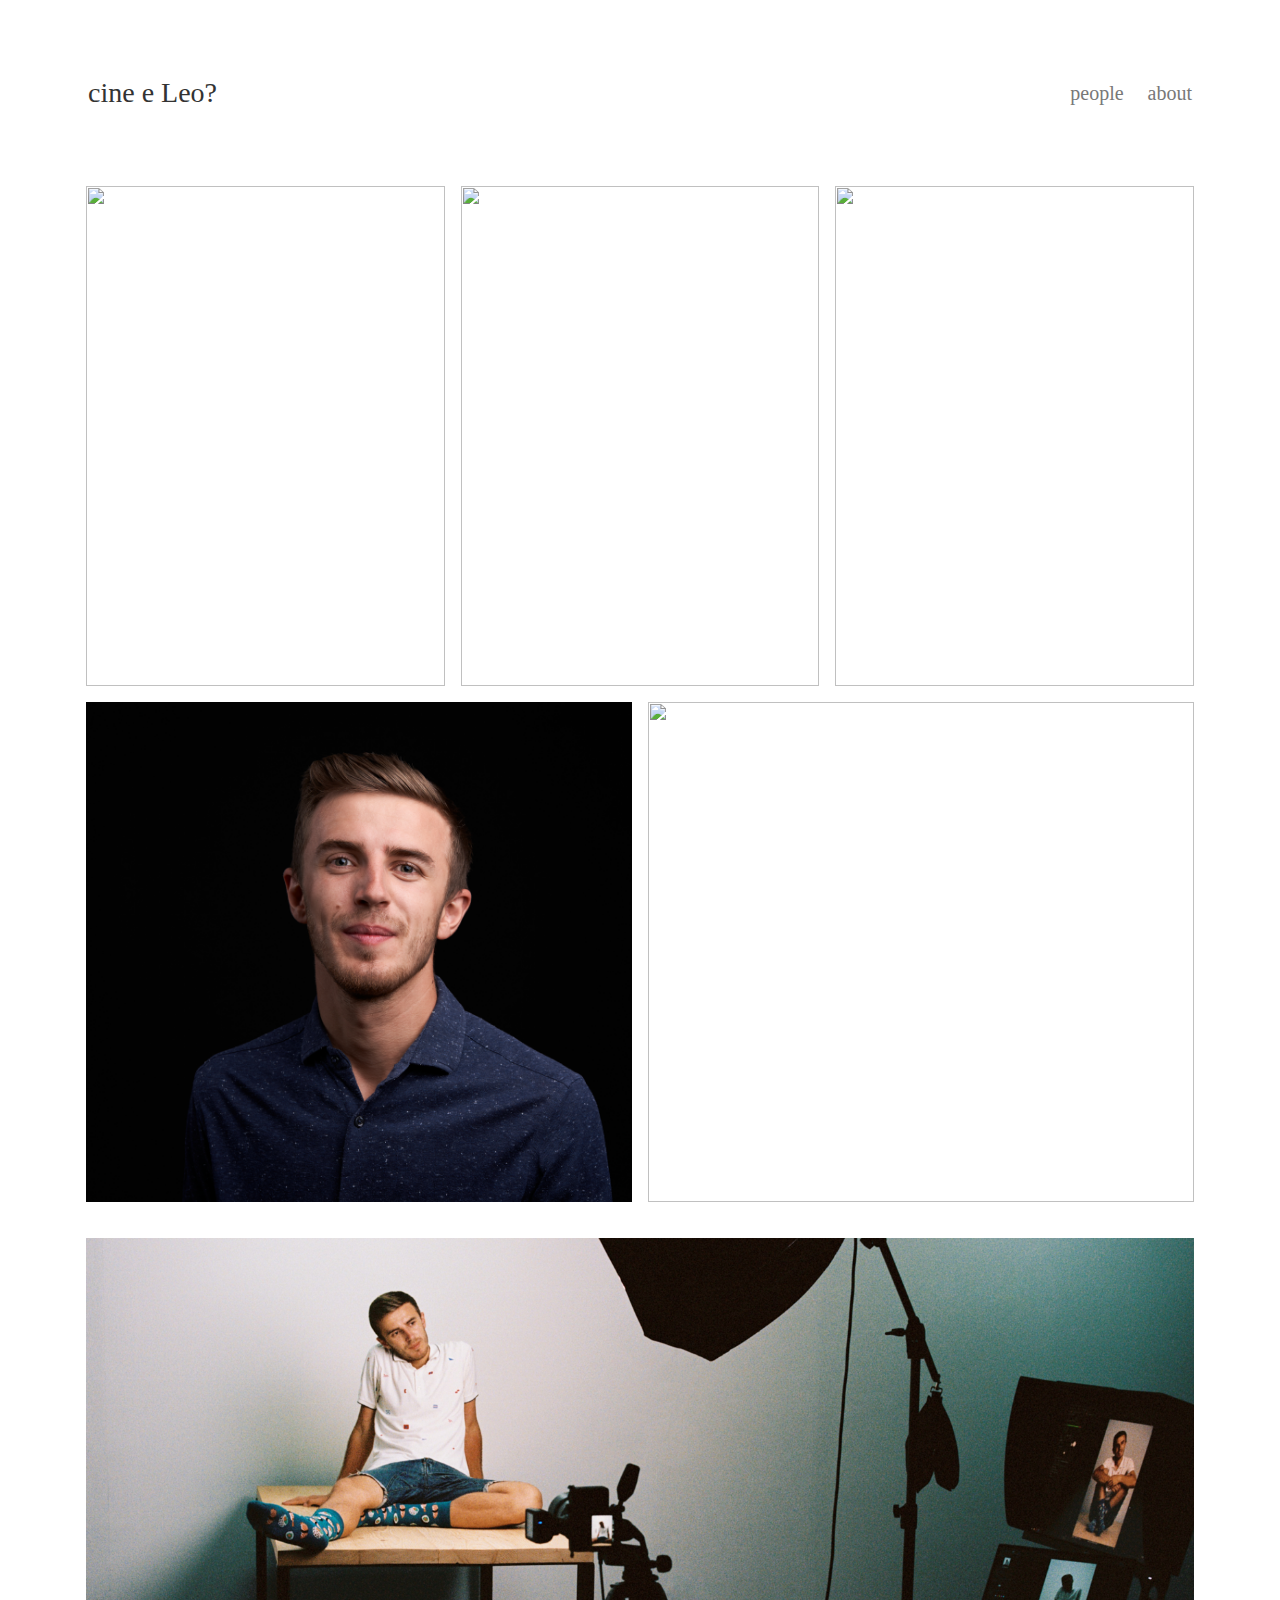
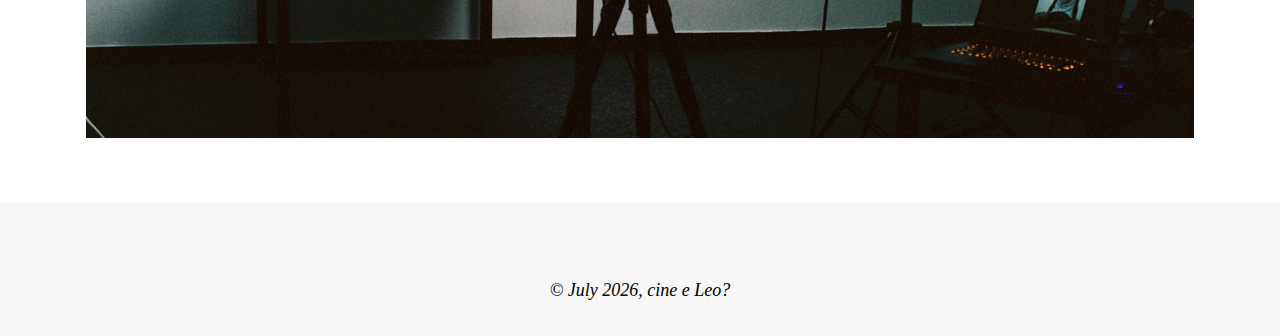
==== index.html @ f224acde "Add files via upload" ====
<!DOCTYPE html>
<html lang="en">
  <head>
	<meta charset="UTF-8">
    <title>cine e Leo?</title>
    <link rel="stylesheet" href="stuff/styles.css" />
    <meta name="viewport" content="width=device-width, initial-scale=1" />
    <script
      src="https://kit.fontawesome.com/a4ee151ce3.js"
      crossorigin="anonymous"
    ></script>

    <link rel="icon" type="image/png" href="stuff/favicon.png" />
    <meta property="og:title" content="cine e Leo?" />
    <meta property="og:type" content="website" />
    <meta
      property="og:url"
      content="https://leonardhinganescu.github.io/cineeleo/index.html"
    />
    <meta property="og:image" content="stuff/img/about/profile_picture.jpg" />
    <meta
      property="og:description"
      content="The official photography portfolio and website of the photographer Leonard H&#238;ng&#259;nescu."
    />
  </head>
  <body>
    <nav>
      <div class="container">
        <div class="grid">
          <div class="column-xs-12 column-md-10">
            <a href="index.html" class="title">cine e Leo?</a>
          </div>

          <div class="column-xs-12 column-md-2">
            <ul>
              <li><a href="people.html">people</a></li>
              <li><a href="about.html">about</a></li>
            </ul>
          </div>
        </div>
      </div>
    </nav>

    <section class="gallery">
      <div class="container">
        <div class="grid dimmed">
          <div class="column-xs-12 column-md-4">
            <figure class="img-container">
              <img
                src="stuff/img/emanuela_catalina_ionetic/emanuela_catalina_ionetic_2.jpg"
              />
            </figure>
          </div>

          <div class="column-xs-12 column-md-4">
            <figure class="img-container">
              <img src="https://source.unsplash.com/5VXH4RG88gc" />
            </figure>
          </div>

          <div class="column-xs-12 column-md-4">
            <figure class="img-container">
              <img src="stuff/img/livia_carasel/livia_carasel_5.jpg" />
            </figure>
          </div>

          <div class="column-xs-12 column-md-6">
            <figure class="img-container">
              <img src="stuff/img/eugen_toma/eugen_toma_2.jpg" />
            </figure>
          </div>

          <div class="column-xs-12 column-md-6">
            <figure class="img-container">
              <img src="https://source.unsplash.com/-RBuQ2PK_L8" />
            </figure>
          </div>

          <div class="column-xs-12">
            <figure class="img-container specialImg">
              <img src="stuff/img/eugen_toma/eugen_toma_5.jpg" />
            </figure>
          </div>
        </div>
      </div>
    </section>

    <footer>
      <div class="container">
        <div class="grid">
          <div class="column-xs-12">
            <ul class="social">
              <li>
                <a
                  href="https://www.instagram.com/cine.e.leo/"
                  target="_blank"
                  rel="noopener noreferrer"
                  ><span class="fab fa-instagram"></span
                ></a>
              </li>
              <li>
                <a
                  href="https://www.facebook.com/profile.php?id=100009470730950"
                  target="_blank"
                  rel="noopener noreferrer"
                  ><span class="fab fa-facebook"></span
                ></a>
              </li>
            </ul>

            <p class="copyright"></p>
          </div>
        </div>
      </div>
    </footer>

    <script src="https://cdnjs.cloudflare.com/ajax/libs/jquery/3.1.1/jquery.min.js"></script>
    <script src="stuff/script.js"></script>
  </body>
</html>
---- stuff/styles.css ----
* {
  margin: 0;
  padding: 0;
  -webkit-box-sizing: border-box;
          box-sizing: border-box;
}

*::before, *::after {
  -webkit-box-sizing: border-box;
          box-sizing: border-box;
}

body {
  font-family: Cormorant_Garamond;
  font-weight: 500;
  font-size: 1.125rem;
  line-height: 1.5;
  color: #000;
  background: #fff;
  text-rendering: optimizeLegibility;
}

.container {
  margin: auto;
  padding: 0 1rem;
  max-width: 71.25rem;
  width: 100%;
}

button {
  padding: 1px 6px;
}

nav {
  padding: 4.5rem;
}

nav ul {
  display: -webkit-box;
  display: -ms-flexbox;
  display: flex;
  -webkit-box-pack: start;
      -ms-flex-pack: start;
          justify-content: flex-start;
}

nav li {
  font-size: 1.25rem;
}

nav li:nth-child(2) {
  margin: 0;
}

nav .active {
  color: #000 !important;
}

ul {
  padding: 0;
}

ul li {
  margin: 0 1.5rem 0 0;
  list-style: none;
}

a {
  color: #787878;
  text-decoration: none;
}

a:hover {
  color: #000;
}

.title {
  display: block;
  font-size: 1.75rem;
  color: #333;
}

footer {
  width: 100%;
  padding: 1rem 0;
  background: #f7f7f7;
  text-align: center;
  font-style: italic;
}

footer li:nth-child(2) {
  margin: 0;
}

.copyright {
  margin: 1rem;
  -webkit-user-select: none;
     -moz-user-select: none;
      -ms-user-select: none;
          user-select: none;
}

.social {
  margin: 1rem;
}

.social li {
  display: inline-block;
}

@font-face {
  font-family: Cormorant_Garamond;
  src: url(fonts/cormorantgaramond-light.ttf);
  font-weight: 300;
}

@font-face {
  font-family: Cormorant_Garamond;
  src: url(fonts/cormorantgaramond-lightitalic.ttf);
  font-weight: 300;
  font-style: italic;
}

@font-face {
  font-family: Cormorant_Garamond;
  src: url(fonts/cormorantgaramond-regular.ttf);
  font-weight: 400;
}

@font-face {
  font-family: Cormorant_Garamond;
  src: url(fonts/cormorantgaramond-italic.ttf);
  font-weight: 400;
  font-style: italic;
}

@font-face {
  font-family: Cormorant_Garamond;
  src: url(fonts/cormorantgaramond-medium.ttf);
  font-weight: 500;
}

@font-face {
  font-family: Cormorant_Garamond;
  src: url(fonts/cormorantgaramond-mediumitalic.ttf);
  font-weight: 500;
  font-style: italic;
}

@font-face {
  font-family: Cormorant_Garamond;
  src: url(fonts/cormorantgaramond-semibold.ttf);
  font-weight: 600;
}

@font-face {
  font-family: Cormorant_Garamond;
  src: url(fonts/cormorantgaramond-semibolditalic.ttf);
  font-weight: 600;
  font-style: italic;
}

@font-face {
  font-family: Cormorant_Garamond;
  src: url(fonts/CormorantGaramond-Bold.ttf);
  font-weight: 700;
}

@font-face {
  font-family: Cormorant_Garamond;
  src: url(fonts/cormorantgaramond-bolditalic.ttf);
  font-weight: 700;
  font-style: italic;
}

.grid {
  display: -webkit-box;
  display: -ms-flexbox;
  display: flex;
  -webkit-box-orient: vertical;
  -webkit-box-direction: normal;
      -ms-flex-direction: column;
          flex-direction: column;
  -ms-flex-flow: row wrap;
      flex-flow: row wrap;
  -webkit-box-align: center;
      -ms-flex-align: center;
          align-items: center;
}

.grid > [class*="column-"] {
  display: block;
}

.first {
  -webkit-box-ordinal-group: 0;
      -ms-flex-order: -1;
          order: -1;
}

.last {
  -webkit-box-ordinal-group: 13;
      -ms-flex-order: 12;
          order: 12;
}

.align-top {
  -webkit-box-align: start;
      -ms-flex-align: start;
          align-items: start;
}

.align-center {
  -webkit-box-align: center;
      -ms-flex-align: center;
          align-items: center;
}

.align-bottom {
  -webkit-box-align: end;
      -ms-flex-align: end;
          align-items: end;
}

.column-xs-1 {
  -ms-flex-preferred-size: 8.3333333333%;
      flex-basis: 8.3333333333%;
  max-width: 8.3333333333%;
}

.column-xs-2 {
  -ms-flex-preferred-size: 16.6666666667%;
      flex-basis: 16.6666666667%;
  max-width: 16.6666666667%;
}

.column-xs-3 {
  -ms-flex-preferred-size: 25%;
      flex-basis: 25%;
  max-width: 25%;
}

.column-xs-4 {
  -ms-flex-preferred-size: 33.3333333333%;
      flex-basis: 33.3333333333%;
  max-width: 33.3333333333%;
}

.column-xs-5 {
  -ms-flex-preferred-size: 41.6666666667%;
      flex-basis: 41.6666666667%;
  max-width: 41.6666666667%;
}

.column-xs-6 {
  -ms-flex-preferred-size: 50%;
      flex-basis: 50%;
  max-width: 50%;
}

.column-xs-7 {
  -ms-flex-preferred-size: 58.3333333333%;
      flex-basis: 58.3333333333%;
  max-width: 58.3333333333%;
}

.column-xs-8 {
  -ms-flex-preferred-size: 66.6666666667%;
      flex-basis: 66.6666666667%;
  max-width: 66.6666666667%;
}

.column-xs-9 {
  -ms-flex-preferred-size: 75%;
      flex-basis: 75%;
  max-width: 75%;
}

.column-xs-10 {
  -ms-flex-preferred-size: 83.3333333333%;
      flex-basis: 83.3333333333%;
  max-width: 83.3333333333%;
}

.column-xs-11 {
  -ms-flex-preferred-size: 91.6666666667%;
      flex-basis: 91.6666666667%;
  max-width: 91.6666666667%;
}

.column-xs-12 {
  -ms-flex-preferred-size: 100%;
      flex-basis: 100%;
  max-width: 100%;
}

@supports (display: grid) {
  .grid {
    display: -ms-grid;
    display: grid;
    -ms-grid-columns: (1fr)[12];
        grid-template-columns: repeat(12, 1fr);
    -ms-grid-rows: auto;
        grid-template-rows: auto;
  }
  .grid > [class*="column-"] {
    margin: 0;
    max-width: 100%;
  }
  .gallery .grid {
    grid-gap: 1rem;
  }
  .column-xs-1 {
    -ms-grid-column: span 1;
        grid-column-start: span 1;
    -ms-grid-column-span: 1;
        grid-column-end: span 1;
  }
  .column-xs-2 {
    -ms-grid-column: span 2;
        grid-column-start: span 2;
    -ms-grid-column-span: 2;
        grid-column-end: span 2;
  }
  .column-xs-3 {
    -ms-grid-column: span 3;
        grid-column-start: span 3;
    -ms-grid-column-span: 3;
        grid-column-end: span 3;
  }
  .column-xs-4 {
    -ms-grid-column: span 4;
        grid-column-start: span 4;
    -ms-grid-column-span: 4;
        grid-column-end: span 4;
  }
  .column-xs-5 {
    -ms-grid-column: span 5;
        grid-column-start: span 5;
    -ms-grid-column-span: 5;
        grid-column-end: span 5;
  }
  .column-xs-6 {
    -ms-grid-column: span 6;
        grid-column-start: span 6;
    -ms-grid-column-span: 6;
        grid-column-end: span 6;
  }
  .column-xs-7 {
    -ms-grid-column: span 7;
        grid-column-start: span 7;
    -ms-grid-column-span: 7;
        grid-column-end: span 7;
  }
  .column-xs-8 {
    -ms-grid-column: span 8;
        grid-column-start: span 8;
    -ms-grid-column-span: 8;
        grid-column-end: span 8;
  }
  .column-xs-9 {
    -ms-grid-column: span 9;
        grid-column-start: span 9;
    -ms-grid-column-span: 9;
        grid-column-end: span 9;
  }
  .column-xs-10 {
    -ms-grid-column: span 10;
        grid-column-start: span 10;
    -ms-grid-column-span: 10;
        grid-column-end: span 10;
  }
  .column-xs-11 {
    -ms-grid-column: span 11;
        grid-column-start: span 11;
    -ms-grid-column-span: 11;
        grid-column-end: span 11;
  }
  .column-xs-12 {
    -ms-grid-column: span 12;
        grid-column-start: span 12;
    -ms-grid-column-span: 12;
        grid-column-end: span 12;
  }
}

.specialImg {
  margin-top: 20px;
}

.specialImg img {
  height: 600px;
}

.dimmed {
  position: relative;
}

.dimmed:after {
  content: " ";
  z-index: 10;
  display: block;
  position: absolute;
  height: 100%;
  top: 0;
  left: 0;
  right: 0;
}

.gallery {
  padding: 0 0 4rem 0;
}

.tile {
  -webkit-transform: scale(0);
          transform: scale(0);
}

.scale-anm {
  -webkit-transform: scale(1);
          transform: scale(1);
}

.filtre {
  text-align: right;
}

.toolbar {
  display: none;
  overflow: hidden;
}

.buton_mare {
  font-family: Cormorant_Garamond;
  font-size: 1rem;
  margin: 0 0 1rem 0;
  font-weight: 300;
  background-color: #f7f7f7;
  border: none;
  cursor: pointer;
}

.buton_mare:focus {
  outline: none;
}

.buton {
  font-family: Cormorant_Garamond;
  font-size: 1rem;
  margin: 0 0 1rem 0;
  font-weight: 300;
  background-color: #f7f7f7;
  border: none;
  cursor: pointer;
}

.buton:hover {
  text-shadow: 0 0 0.01px black;
}

.buton:focus {
  outline: none;
}

.butonactiv {
  text-shadow: 0 0 0.01px black;
}

figure {
  margin: 0;
}

.img-container {
  width: 100%;
  height: 500px;
  overflow: hidden;
}

img {
  width: 100%;
  height: 500px;
  -o-object-fit: cover;
     object-fit: cover;
  -webkit-transform: scale(1);
          transform: scale(1);
  -webkit-transition: all 0.3s ease-in-out;
  transition: all 0.3s ease-in-out;
}

.formatare_text {
  text-indent: 2rem;
  text-align: justify;
  text-justify: inter-word;
}

@media screen and (max-width: 1024px) {
  nav {
    padding-top: 1.5rem;
  }
  .title {
    -webkit-margin-before: 0.3em;
            margin-block-start: 0.3em;
    -webkit-margin-after: 0em;
            margin-block-end: 0em;
  }
  .img-container {
    height: 100%;
  }
  .img-content {
    display: block;
    padding: 1rem 0;
  }
  img {
    -webkit-transition: none;
    transition: none;
    height: unset;
  }
  img:hover {
    -webkit-transform: none;
            transform: none;
  }
  .specialImg img {
    height: unset;
  }
}

@supports (display: grid) {
  @media (min-width: 48rem) {
    .column-sm-1 {
      -ms-grid-column: span 1;
          grid-column-start: span 1;
      -ms-grid-column-span: 1;
          grid-column-end: span 1;
    }
    .column-sm-2 {
      -ms-grid-column: span 2;
          grid-column-start: span 2;
      -ms-grid-column-span: 2;
          grid-column-end: span 2;
    }
    .column-sm-3 {
      -ms-grid-column: span 3;
          grid-column-start: span 3;
      -ms-grid-column-span: 3;
          grid-column-end: span 3;
    }
    .column-sm-4 {
      -ms-grid-column: span 4;
          grid-column-start: span 4;
      -ms-grid-column-span: 4;
          grid-column-end: span 4;
    }
    .column-sm-5 {
      -ms-grid-column: span 5;
          grid-column-start: span 5;
      -ms-grid-column-span: 5;
          grid-column-end: span 5;
    }
    .column-sm-6 {
      -ms-grid-column: span 6;
          grid-column-start: span 6;
      -ms-grid-column-span: 6;
          grid-column-end: span 6;
    }
    .column-sm-7 {
      -ms-grid-column: span 7;
          grid-column-start: span 7;
      -ms-grid-column-span: 7;
          grid-column-end: span 7;
    }
    .column-sm-8 {
      -ms-grid-column: span 8;
          grid-column-start: span 8;
      -ms-grid-column-span: 8;
          grid-column-end: span 8;
    }
    .column-sm-9 {
      -ms-grid-column: span 9;
          grid-column-start: span 9;
      -ms-grid-column-span: 9;
          grid-column-end: span 9;
    }
    .column-sm-10 {
      -ms-grid-column: span 10;
          grid-column-start: span 10;
      -ms-grid-column-span: 10;
          grid-column-end: span 10;
    }
    .column-sm-11 {
      -ms-grid-column: span 11;
          grid-column-start: span 11;
      -ms-grid-column-span: 11;
          grid-column-end: span 11;
    }
    .column-sm-12 {
      -ms-grid-column: span 12;
          grid-column-start: span 12;
      -ms-grid-column-span: 12;
          grid-column-end: span 12;
    }
  }
  @media (min-width: 62rem) {
    .column-md-1 {
      -ms-grid-column: span 1;
          grid-column-start: span 1;
      -ms-grid-column-span: 1;
          grid-column-end: span 1;
    }
    .column-md-2 {
      -ms-grid-column: span 2;
          grid-column-start: span 2;
      -ms-grid-column-span: 2;
          grid-column-end: span 2;
    }
    .column-md-3 {
      -ms-grid-column: span 3;
          grid-column-start: span 3;
      -ms-grid-column-span: 3;
          grid-column-end: span 3;
    }
    .column-md-4 {
      -ms-grid-column: span 4;
          grid-column-start: span 4;
      -ms-grid-column-span: 4;
          grid-column-end: span 4;
    }
    .column-md-5 {
      -ms-grid-column: span 5;
          grid-column-start: span 5;
      -ms-grid-column-span: 5;
          grid-column-end: span 5;
    }
    .column-md-6 {
      -ms-grid-column: span 6;
          grid-column-start: span 6;
      -ms-grid-column-span: 6;
          grid-column-end: span 6;
    }
    .column-md-7 {
      -ms-grid-column: span 7;
          grid-column-start: span 7;
      -ms-grid-column-span: 7;
          grid-column-end: span 7;
    }
    .column-md-8 {
      -ms-grid-column: span 8;
          grid-column-start: span 8;
      -ms-grid-column-span: 8;
          grid-column-end: span 8;
    }
    .column-md-9 {
      -ms-grid-column: span 9;
          grid-column-start: span 9;
      -ms-grid-column-span: 9;
          grid-column-end: span 9;
    }
    .column-md-10 {
      -ms-grid-column: span 10;
          grid-column-start: span 10;
      -ms-grid-column-span: 10;
          grid-column-end: span 10;
    }
    .column-md-11 {
      -ms-grid-column: span 11;
          grid-column-start: span 11;
      -ms-grid-column-span: 11;
          grid-column-end: span 11;
    }
    .column-md-12 {
      -ms-grid-column: span 12;
          grid-column-start: span 12;
      -ms-grid-column-span: 12;
          grid-column-end: span 12;
    }
  }
  @media (min-width: 75rem) {
    .column-lg-1 {
      -ms-grid-column: span 1;
          grid-column-start: span 1;
      -ms-grid-column-span: 1;
          grid-column-end: span 1;
    }
    .column-lg-2 {
      -ms-grid-column: span 2;
          grid-column-start: span 2;
      -ms-grid-column-span: 2;
          grid-column-end: span 2;
    }
    .column-lg-3 {
      -ms-grid-column: span 3;
          grid-column-start: span 3;
      -ms-grid-column-span: 3;
          grid-column-end: span 3;
    }
    .column-lg-4 {
      -ms-grid-column: span 4;
          grid-column-start: span 4;
      -ms-grid-column-span: 4;
          grid-column-end: span 4;
    }
    .column-lg-5 {
      -ms-grid-column: span 5;
          grid-column-start: span 5;
      -ms-grid-column-span: 5;
          grid-column-end: span 5;
    }
    .column-lg-6 {
      -ms-grid-column: span 6;
          grid-column-start: span 6;
      -ms-grid-column-span: 6;
          grid-column-end: span 6;
    }
    .column-lg-7 {
      -ms-grid-column: span 7;
          grid-column-start: span 7;
      -ms-grid-column-span: 7;
          grid-column-end: span 7;
    }
    .column-lg-8 {
      -ms-grid-column: span 8;
          grid-column-start: span 8;
      -ms-grid-column-span: 8;
          grid-column-end: span 8;
    }
    .column-lg-9 {
      -ms-grid-column: span 9;
          grid-column-start: span 9;
      -ms-grid-column-span: 9;
          grid-column-end: span 9;
    }
    .column-lg-10 {
      -ms-grid-column: span 10;
          grid-column-start: span 10;
      -ms-grid-column-span: 10;
          grid-column-end: span 10;
    }
    .column-lg-11 {
      -ms-grid-column: span 11;
          grid-column-start: span 11;
      -ms-grid-column-span: 11;
          grid-column-end: span 11;
    }
    .column-lg-12 {
      -ms-grid-column: span 12;
          grid-column-start: span 12;
      -ms-grid-column-span: 12;
          grid-column-end: span 12;
    }
  }
}

@media (min-width: 48rem) {
  .column-sm-1 {
    -ms-flex-preferred-size: 8.3333333333%;
        flex-basis: 8.3333333333%;
    max-width: 8.3333333333%;
  }
  .column-sm-2 {
    -ms-flex-preferred-size: 16.6666666667%;
        flex-basis: 16.6666666667%;
    max-width: 16.6666666667%;
  }
  .column-sm-3 {
    -ms-flex-preferred-size: 25%;
        flex-basis: 25%;
    max-width: 25%;
  }
  .column-sm-4 {
    -ms-flex-preferred-size: 33.3333333333%;
        flex-basis: 33.3333333333%;
    max-width: 33.3333333333%;
  }
  .column-sm-5 {
    -ms-flex-preferred-size: 41.6666666667%;
        flex-basis: 41.6666666667%;
    max-width: 41.6666666667%;
  }
  .column-sm-6 {
    -ms-flex-preferred-size: 50%;
        flex-basis: 50%;
    max-width: 50%;
  }
  .column-sm-7 {
    -ms-flex-preferred-size: 58.3333333333%;
        flex-basis: 58.3333333333%;
    max-width: 58.3333333333%;
  }
  .column-sm-8 {
    -ms-flex-preferred-size: 66.6666666667%;
        flex-basis: 66.6666666667%;
    max-width: 66.6666666667%;
  }
  .column-sm-9 {
    -ms-flex-preferred-size: 75%;
        flex-basis: 75%;
    max-width: 75%;
  }
  .column-sm-10 {
    -ms-flex-preferred-size: 83.3333333333%;
        flex-basis: 83.3333333333%;
    max-width: 83.3333333333%;
  }
  .column-sm-11 {
    -ms-flex-preferred-size: 91.6666666667%;
        flex-basis: 91.6666666667%;
    max-width: 91.6666666667%;
  }
  .column-sm-12 {
    -ms-flex-preferred-size: 100%;
        flex-basis: 100%;
    max-width: 100%;
  }
}

@media (min-width: 62rem) {
  nav ul {
    -webkit-box-pack: end;
        -ms-flex-pack: end;
            justify-content: flex-end;
  }
  .column-md-1 {
    -ms-flex-preferred-size: 8.3333333333%;
        flex-basis: 8.3333333333%;
    max-width: 8.3333333333%;
  }
  .column-md-2 {
    -ms-flex-preferred-size: 16.6666666667%;
        flex-basis: 16.6666666667%;
    max-width: 16.6666666667%;
  }
  .column-md-3 {
    -ms-flex-preferred-size: 25%;
        flex-basis: 25%;
    max-width: 25%;
  }
  .column-md-4 {
    -ms-flex-preferred-size: 33.3333333333%;
        flex-basis: 33.3333333333%;
    max-width: 33.3333333333%;
  }
  .column-md-5 {
    -ms-flex-preferred-size: 41.6666666667%;
        flex-basis: 41.6666666667%;
    max-width: 41.6666666667%;
  }
  .column-md-6 {
    -ms-flex-preferred-size: 50%;
        flex-basis: 50%;
    max-width: 50%;
  }
  .column-md-7 {
    -ms-flex-preferred-size: 58.3333333333%;
        flex-basis: 58.3333333333%;
    max-width: 58.3333333333%;
  }
  .column-md-8 {
    -ms-flex-preferred-size: 66.6666666667%;
        flex-basis: 66.6666666667%;
    max-width: 66.6666666667%;
  }
  .column-md-9 {
    -ms-flex-preferred-size: 75%;
        flex-basis: 75%;
    max-width: 75%;
  }
  .column-md-10 {
    -ms-flex-preferred-size: 83.3333333333%;
        flex-basis: 83.3333333333%;
    max-width: 83.3333333333%;
  }
  .column-md-11 {
    -ms-flex-preferred-size: 91.6666666667%;
        flex-basis: 91.6666666667%;
    max-width: 91.6666666667%;
  }
  .column-md-12 {
    -ms-flex-preferred-size: 100%;
        flex-basis: 100%;
    max-width: 100%;
  }
}

@media (min-width: 75rem) {
  .column-lg-1 {
    -ms-flex-preferred-size: 8.3333333333%;
        flex-basis: 8.3333333333%;
    max-width: 8.3333333333%;
  }
  .column-lg-2 {
    -ms-flex-preferred-size: 16.6666666667%;
        flex-basis: 16.6666666667%;
    max-width: 16.6666666667%;
  }
  .column-lg-3 {
    -ms-flex-preferred-size: 25%;
        flex-basis: 25%;
    max-width: 25%;
  }
  .column-lg-4 {
    -ms-flex-preferred-size: 33.3333333333%;
        flex-basis: 33.3333333333%;
    max-width: 33.3333333333%;
  }
  .column-lg-5 {
    -ms-flex-preferred-size: 41.6666666667%;
        flex-basis: 41.6666666667%;
    max-width: 41.6666666667%;
  }
  .column-lg-6 {
    -ms-flex-preferred-size: 50%;
        flex-basis: 50%;
    max-width: 50%;
  }
  .column-lg-7 {
    -ms-flex-preferred-size: 58.3333333333%;
        flex-basis: 58.3333333333%;
    max-width: 58.3333333333%;
  }
  .column-lg-8 {
    -ms-flex-preferred-size: 66.6666666667%;
        flex-basis: 66.6666666667%;
    max-width: 66.6666666667%;
  }
  .column-lg-9 {
    -ms-flex-preferred-size: 75%;
        flex-basis: 75%;
    max-width: 75%;
  }
  .column-lg-10 {
    -ms-flex-preferred-size: 83.3333333333%;
        flex-basis: 83.3333333333%;
    max-width: 83.3333333333%;
  }
  .column-lg-11 {
    -ms-flex-preferred-size: 91.6666666667%;
        flex-basis: 91.6666666667%;
    max-width: 91.6666666667%;
  }
  .column-lg-12 {
    -ms-flex-preferred-size: 100%;
        flex-basis: 100%;
    max-width: 100%;
  }
}
/*# sourceMappingURL=styles.css.map */
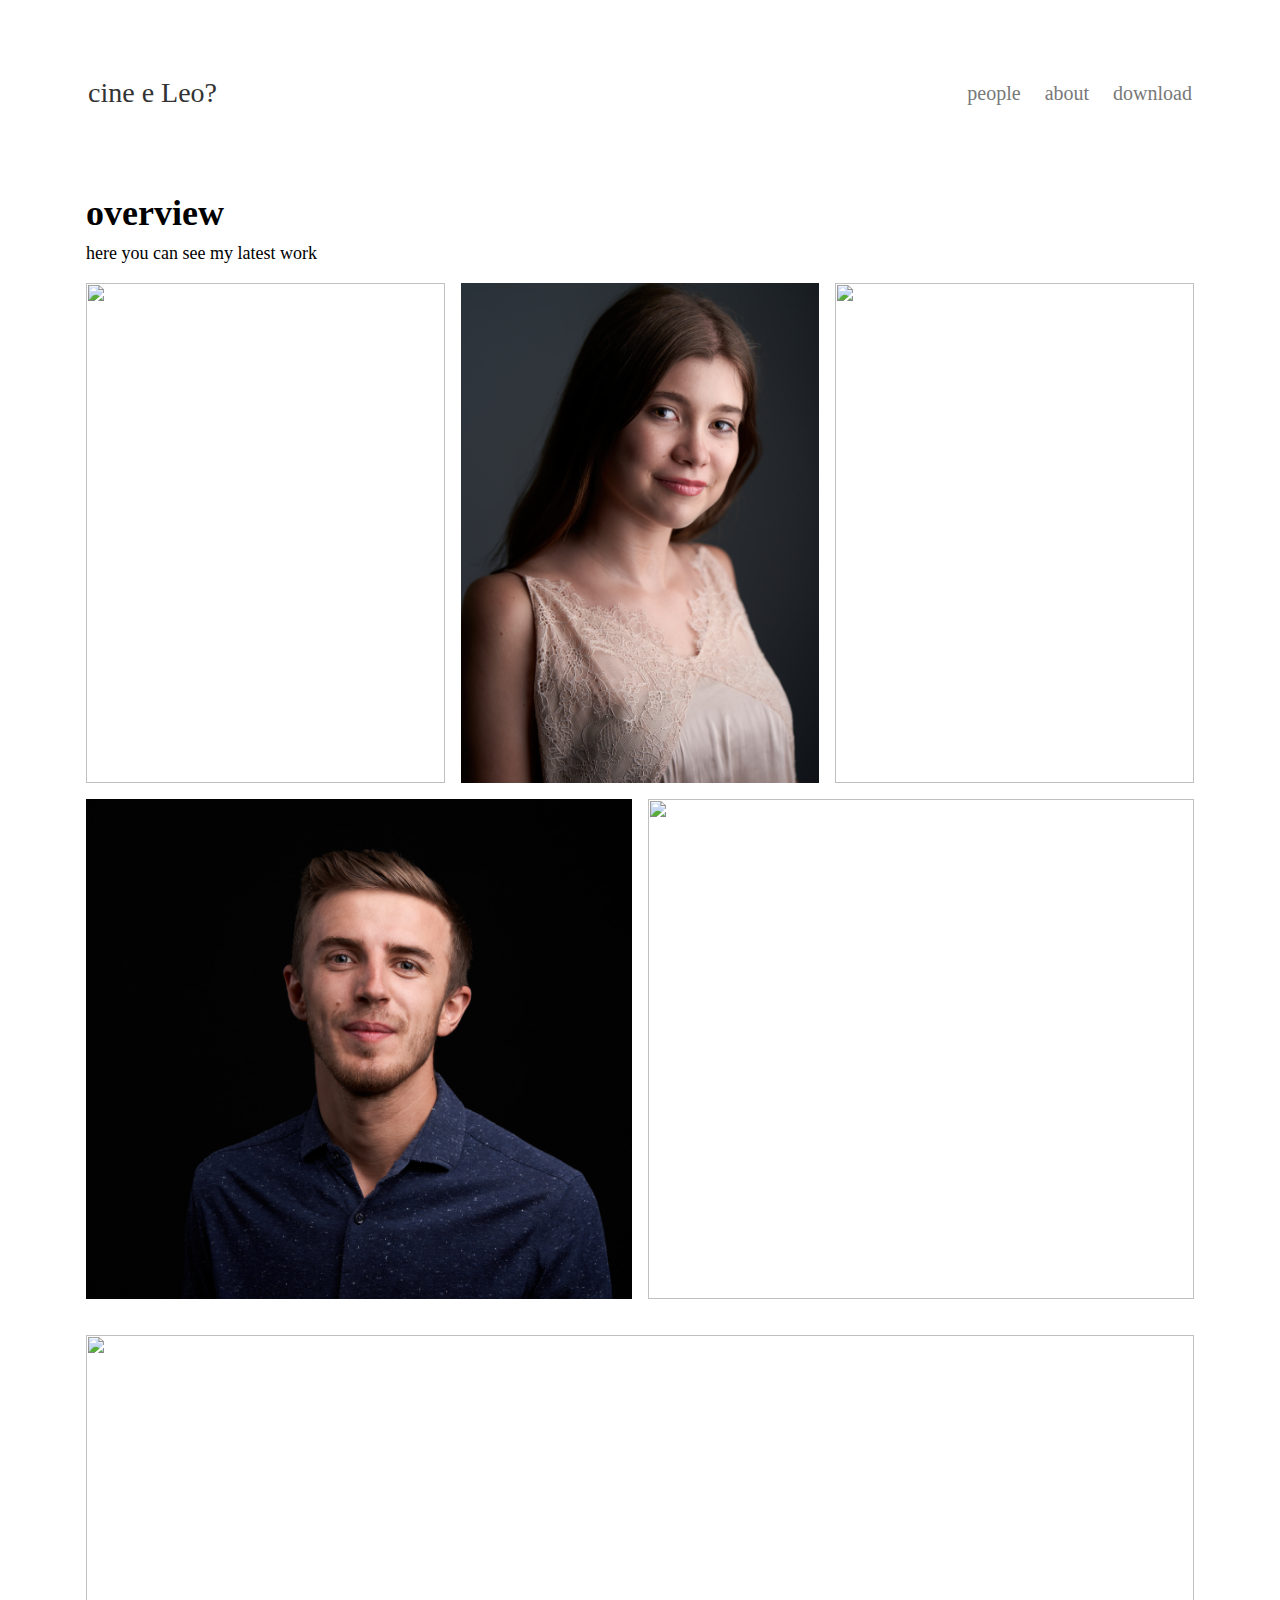
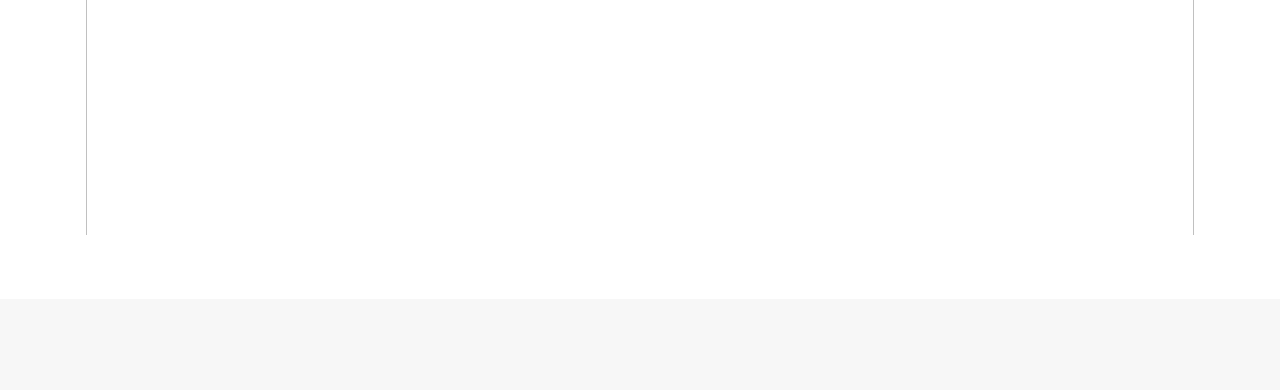
==== commit 793eb615: "Add files via upload" ====
--- a/index.html
+++ b/index.html
@@ -1,22 +1,20 @@
 <!DOCTYPE html>
 <html lang="en">
   <head>
-	<meta charset="UTF-8">
+    <meta charset="UTF-8" />
     <title>cine e Leo?</title>
     <link rel="stylesheet" href="stuff/styles.css" />
     <meta name="viewport" content="width=device-width, initial-scale=1" />
-    <script
-      src="https://kit.fontawesome.com/a4ee151ce3.js"
-      crossorigin="anonymous"
-    ></script>
+    <script src="https://kit.fontawesome.com/a4ee151ce3.js" crossorigin="anonymous"></script>
 
     <link rel="icon" type="image/png" href="stuff/favicon.png" />
+    <meta name="theme-color" content="#171717" />
+    <meta name="msapplication-navbutton-color" content="#171717" />
+    <meta name="apple-mobile-web-app-status-bar-style" content="#171717" />
+
     <meta property="og:title" content="cine e Leo?" />
     <meta property="og:type" content="website" />
-    <meta
-      property="og:url"
-      content="https://leonardhinganescu.github.io/cineeleo/index.html"
-    />
+    <meta property="og:url" content="https://leonardhinganescu.github.io/cineeleo/index.html" />
     <meta property="og:image" content="stuff/img/about/profile_picture.jpg" />
     <meta
       property="og:description"
@@ -27,14 +25,15 @@
     <nav>
       <div class="container">
         <div class="grid">
-          <div class="column-xs-12 column-md-10">
+          <div class="column-xs-12 column-md-2">
             <a href="index.html" class="title">cine e Leo?</a>
           </div>
-
-          <div class="column-xs-12 column-md-2">
+          <div class="column-xs-12 column-md-7"></div>
+          <div class="column-xs-12 column-md-3">
             <ul>
               <li><a href="people.html">people</a></li>
               <li><a href="about.html">about</a></li>
+              <li><a href="download.html">download</a></li>
             </ul>
           </div>
         </div>
@@ -44,23 +43,28 @@
     <section class="gallery">
       <div class="container">
         <div class="grid dimmed">
+          <div class="column-xs-12">
+            <div class="indexTitle">
+              <h1>overview</h1>
+              <p>here you can see my latest work</p>
+            </div>
+          </div>
+
           <div class="column-xs-12 column-md-4">
             <figure class="img-container">
-              <img
-                src="stuff/img/emanuela_catalina_ionetic/emanuela_catalina_ionetic_2.jpg"
-              />
+              <img src="stuff/img/emanuela_catalina_ionetic/emanuela_catalina_ionetic_2.jpg" />
             </figure>
           </div>
 
           <div class="column-xs-12 column-md-4">
             <figure class="img-container">
-              <img src="https://source.unsplash.com/5VXH4RG88gc" />
+              <img src="stuff/img/ana_rasanu/ana_rasanu_2.jpg" />
             </figure>
           </div>
 
           <div class="column-xs-12 column-md-4">
             <figure class="img-container">
-              <img src="stuff/img/livia_carasel/livia_carasel_5.jpg" />
+              <img src="stuff/img/livia_carasel/livia_carasel_6.jpg" />
             </figure>
           </div>
 
@@ -72,13 +76,13 @@
 
           <div class="column-xs-12 column-md-6">
             <figure class="img-container">
-              <img src="https://source.unsplash.com/-RBuQ2PK_L8" />
+              <img src="stuff/img/ruxandra_filimon/ruxandra_filimon_5.jpg" />
             </figure>
           </div>
 
           <div class="column-xs-12">
             <figure class="img-container specialImg">
-              <img src="stuff/img/eugen_toma/eugen_toma_5.jpg" />
+              <img src="stuff/img/ruxandra_filimon/ruxandra_filimon_2.jpg" />
             </figure>
           </div>
         </div>
@@ -92,19 +96,41 @@
             <ul class="social">
               <li>
                 <a
-                  href="https://www.instagram.com/cine.e.leo/"
+                  href="https://www.instagram.com/cineeleo/"
                   target="_blank"
                   rel="noopener noreferrer"
-                  ><span class="fab fa-instagram"></span
-                ></a>
+                >
+                  <span class="fab fa-instagram"></span>
+                </a>
               </li>
               <li>
                 <a
                   href="https://www.facebook.com/profile.php?id=100009470730950"
                   target="_blank"
                   rel="noopener noreferrer"
-                  ><span class="fab fa-facebook"></span
-                ></a>
+                >
+                  <span class="fab fa-facebook"></span>
+                </a>
+              </li>
+
+              <li>
+                <a
+                  href="https://api.whatsapp.com/send?phone=40754306707"
+                  target="_blank"
+                  rel="noopener noreferrer"
+                >
+                  <span class="fab fa-whatsapp"></span>
+                </a>
+              </li>
+
+              <li>
+                <a
+                  href="https://www.instagram.com/masters.ph/"
+                  target="_blank"
+                  rel="noopener noreferrer"
+                >
+                  <span class="fab fa-medium"></span>
+                </a>
               </li>
             </ul>
 
@@ -114,7 +140,6 @@
       </div>
     </footer>
 
-    <script src="https://cdnjs.cloudflare.com/ajax/libs/jquery/3.1.1/jquery.min.js"></script>
-    <script src="stuff/script.js"></script>
+    <script src="stuff/js/script.js"></script>
   </body>
 </html>
--- a/stuff/styles.css
+++ b/stuff/styles.css
@@ -10,7 +10,23 @@
           box-sizing: border-box;
 }
 
+html {
+  height: 100%;
+  -webkit-user-select: none;
+     -moz-user-select: none;
+      -ms-user-select: none;
+          user-select: none;
+}
+
 body {
+  display: -webkit-box;
+  display: -ms-flexbox;
+  display: flex;
+  -webkit-box-orient: vertical;
+  -webkit-box-direction: normal;
+      -ms-flex-direction: column;
+          flex-direction: column;
+  height: 100%;
   font-family: Cormorant_Garamond;
   font-weight: 500;
   font-size: 1.125rem;
@@ -29,6 +45,10 @@
 
 button {
   padding: 1px 6px;
+}
+
+.hideOnWeb {
+  display: none;
 }
 
 nav {
@@ -48,7 +68,7 @@
   font-size: 1.25rem;
 }
 
-nav li:nth-child(2) {
+nav li:nth-last-child(1) {
   margin: 0;
 }
 
@@ -81,6 +101,7 @@
 }
 
 footer {
+  margin-top: auto;
   width: 100%;
   padding: 1rem 0;
   background: #f7f7f7;
@@ -88,7 +109,7 @@
   font-style: italic;
 }
 
-footer li:nth-child(2) {
+footer li:nth-last-child(1) {
   margin: 0;
 }
 
@@ -162,7 +183,7 @@
 
 @font-face {
   font-family: Cormorant_Garamond;
-  src: url(fonts/CormorantGaramond-Bold.ttf);
+  src: url(fonts/cormorantgaramond-bold.ttf);
   font-weight: 700;
 }
 
@@ -487,15 +508,44 @@
   transition: all 0.3s ease-in-out;
 }
 
+.scrollUpBtn {
+  margin: 2rem 0 1rem;
+  display: none;
+  font-size: 1.2rem;
+}
+
 .formatare_text {
   text-indent: 2rem;
   text-align: justify;
   text-justify: inter-word;
 }
 
+.text {
+  height: 650px;
+}
+
+.order1 {
+  -webkit-box-ordinal-group: 2;
+      -ms-flex-order: 1;
+          order: 1;
+}
+
+.order2 {
+  -webkit-box-ordinal-group: 3;
+      -ms-flex-order: 2;
+          order: 2;
+}
+
 @media screen and (max-width: 1024px) {
+  .scrollUpBtn {
+    display: inline-block;
+  }
   nav {
-    padding-top: 1.5rem;
+    padding: 1.5rem 0 1.5rem 1.5rem;
+  }
+  nav ul {
+    padding-top: 3rem;
+    padding-left: 2rem;
   }
   .title {
     -webkit-margin-before: 0.3em;
@@ -503,6 +553,9 @@
     -webkit-margin-after: 0em;
             margin-block-end: 0em;
   }
+  .gallery {
+    padding: 0 0 2rem 0;
+  }
   .img-container {
     height: 100%;
   }
@@ -521,6 +574,16 @@
   }
   .specialImg img {
     height: unset;
+  }
+  .order1 {
+    -webkit-box-ordinal-group: 3;
+        -ms-flex-order: 2;
+            order: 2;
+  }
+  .order2 {
+    -webkit-box-ordinal-group: 2;
+        -ms-flex-order: 1;
+            order: 1;
   }
 }
 
@@ -942,4 +1005,69 @@
     max-width: 100%;
   }
 }
+
+form {
+  padding-top: 3rem;
+}
+
+.form {
+  padding-top: 3rem;
+  opacity: 1;
+  -webkit-transition: all 1s ease;
+  transition: all 1s ease;
+}
+
+input {
+  width: 100%;
+  padding: 12px;
+  border: solid 2px rgba(0, 0, 0, 0.1);
+  border-radius: 4px;
+  margin: 5px 0;
+  opacity: 0.85;
+  display: inline-block;
+  font-size: 17px;
+  line-height: 20px;
+  text-decoration: none;
+}
+
+.centered {
+  display: -webkit-box;
+  display: -ms-flexbox;
+  display: flex;
+  -webkit-box-align: center;
+      -ms-flex-align: center;
+          align-items: center;
+  -webkit-box-pack: center;
+      -ms-flex-pack: center;
+          justify-content: center;
+  -webkit-box-orient: vertical;
+  -webkit-box-direction: normal;
+      -ms-flex-direction: column;
+          flex-direction: column;
+  -webkit-user-select: none;
+     -moz-user-select: none;
+      -ms-user-select: none;
+          user-select: none;
+  text-align: center;
+}
+
+.downloadTab {
+  opacity: 0;
+  -webkit-transition: all 2s ease;
+  transition: all 2s ease;
+}
+
+.downloadTitle {
+  font-size: 2rem;
+}
+
+.downloadBtn {
+  margin-top: 2rem;
+  font-size: 1.3rem;
+  padding: 0 0.5rem;
+}
+
+#loginbtn {
+  margin-top: 1.5rem;
+}
 /*# sourceMappingURL=styles.css.map */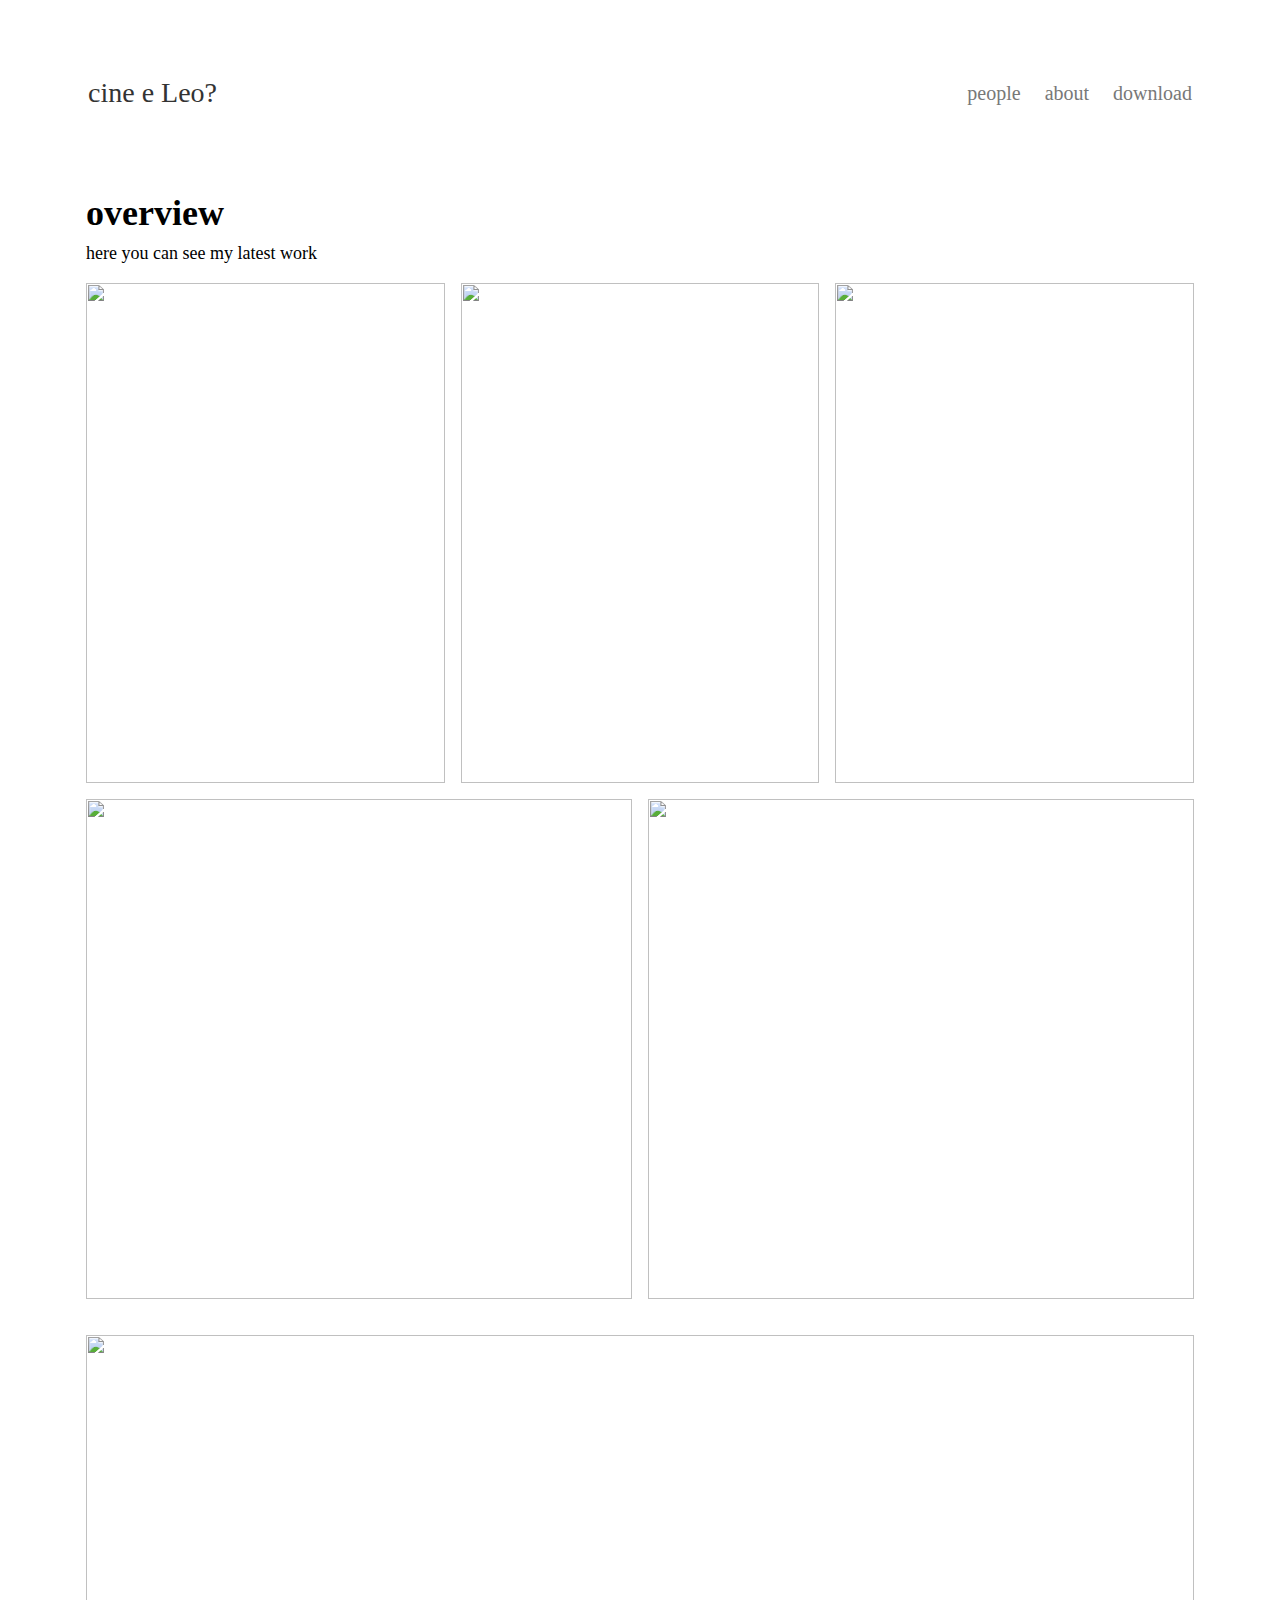
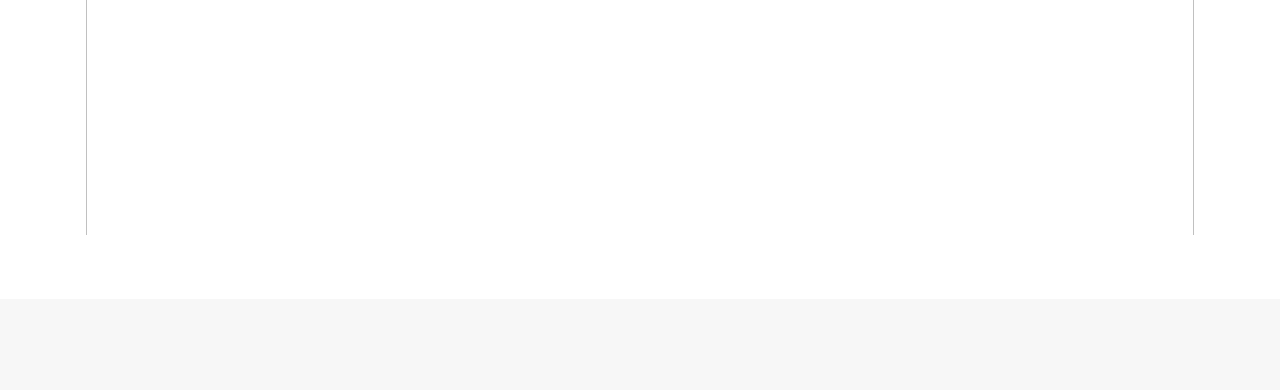
==== commit 3651fe7f: "Add files via upload" ====
--- a/index.html
+++ b/index.html
@@ -7,7 +7,7 @@
     <meta name="viewport" content="width=device-width, initial-scale=1" />
     <script src="https://kit.fontawesome.com/a4ee151ce3.js" crossorigin="anonymous"></script>
 
-    <link rel="icon" type="image/png" href="stuff/favicon.png" />
+    <link rel="icon" type="image/png" href="stuff/icons/favicon.png" />
     <meta name="theme-color" content="#171717" />
     <meta name="msapplication-navbutton-color" content="#171717" />
     <meta name="apple-mobile-web-app-status-bar-style" content="#171717" />
@@ -52,37 +52,37 @@
 
           <div class="column-xs-12 column-md-4">
             <figure class="img-container">
-              <img src="stuff/img/emanuela_catalina_ionetic/emanuela_catalina_ionetic_2.jpg" />
+              <img src="stuff/img/emanuela_catalina_ionetic/small/emanuela_catalina_ionetic_2.jpg" />
             </figure>
           </div>
 
           <div class="column-xs-12 column-md-4">
             <figure class="img-container">
-              <img src="stuff/img/ana_rasanu/ana_rasanu_2.jpg" />
+              <img src="stuff/img/ana_rasanu/small/ana_rasanu_2.jpg" />
             </figure>
           </div>
 
           <div class="column-xs-12 column-md-4">
             <figure class="img-container">
-              <img src="stuff/img/livia_carasel/livia_carasel_6.jpg" />
+              <img src="stuff/img/livia_carasel/small/livia_carasel_4.jpg" />
             </figure>
           </div>
 
           <div class="column-xs-12 column-md-6">
             <figure class="img-container">
-              <img src="stuff/img/eugen_toma/eugen_toma_2.jpg" />
+              <img src="stuff/img/eugen_toma/small/eugen_toma_2.jpg" />
             </figure>
           </div>
 
           <div class="column-xs-12 column-md-6">
             <figure class="img-container">
-              <img src="stuff/img/ruxandra_filimon/ruxandra_filimon_5.jpg" />
+              <img src="stuff/img/ruxandra_filimon/small/ruxandra_filimon_5.jpg" />
             </figure>
           </div>
 
           <div class="column-xs-12">
             <figure class="img-container specialImg">
-              <img src="stuff/img/ruxandra_filimon/ruxandra_filimon_2.jpg" />
+              <img src="stuff/img/ruxandra_filimon/big/ruxandra_filimon_2.jpg" />
             </figure>
           </div>
         </div>
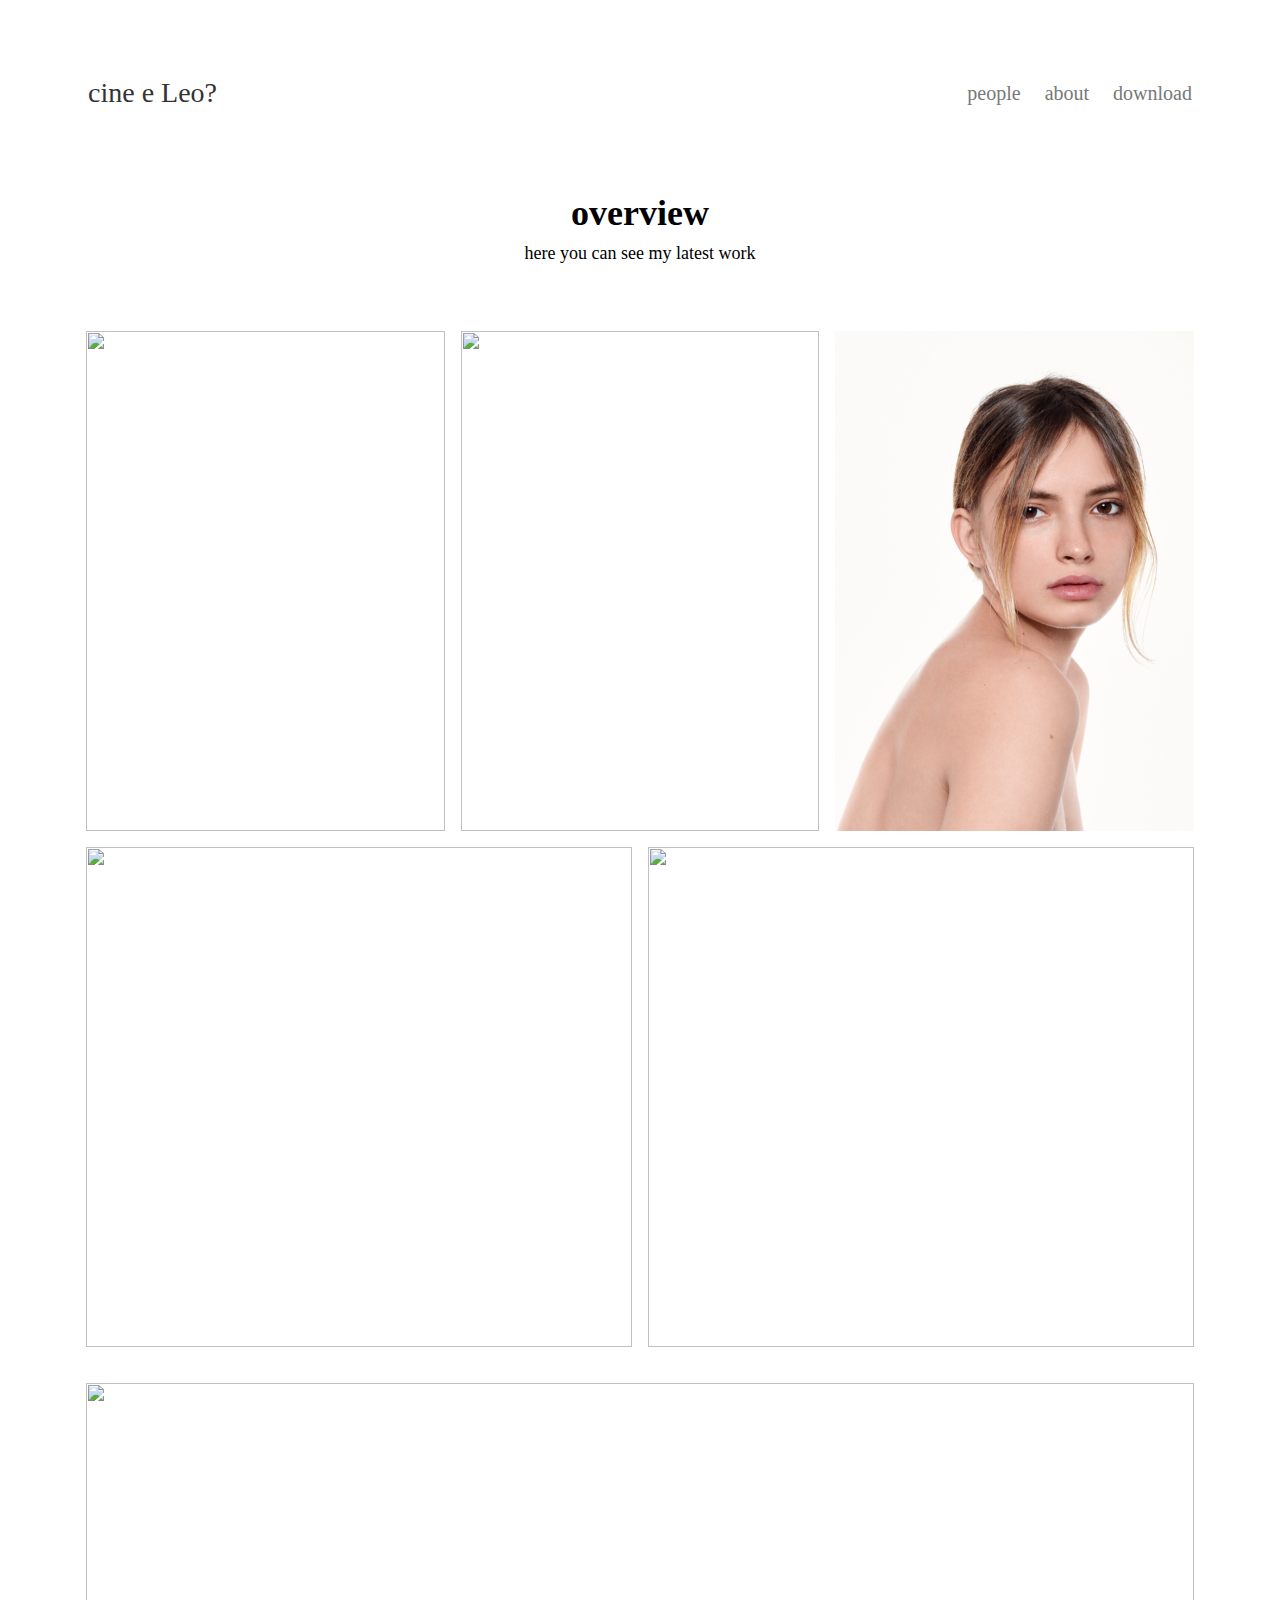
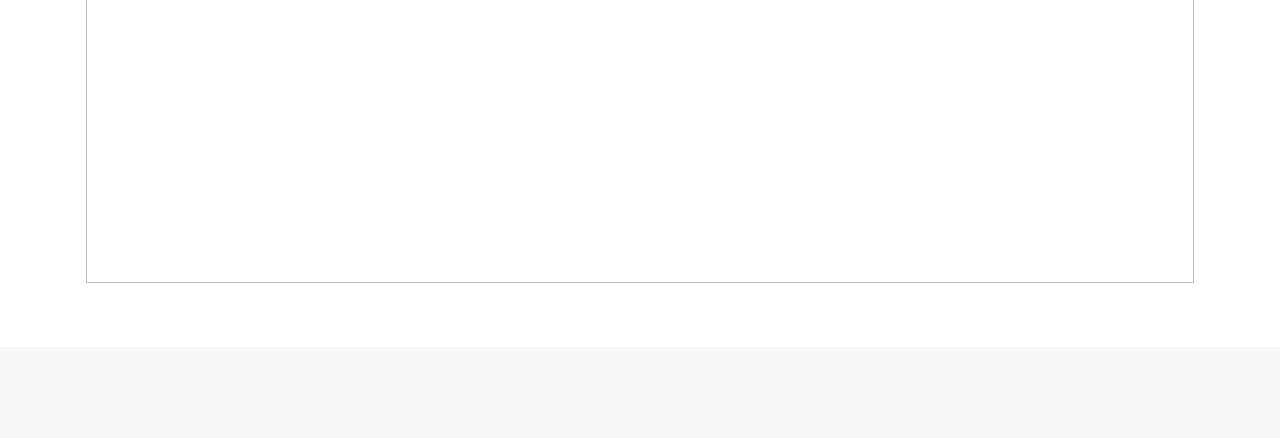
==== commit 86e31d1c: "Update index.html" ====
--- a/index.html
+++ b/index.html
@@ -2,24 +2,41 @@
 <html lang="en">
   <head>
     <meta charset="UTF-8" />
-    <title>cine e Leo?</title>
+    <meta name="viewport" content="width=device-width, initial-scale=1" />
+
     <link rel="stylesheet" href="stuff/styles.css" />
-    <meta name="viewport" content="width=device-width, initial-scale=1" />
+    <link rel="icon" type="image/png" href="stuff/icons/favicon.png" />
     <script src="https://kit.fontawesome.com/a4ee151ce3.js" crossorigin="anonymous"></script>
 
-    <link rel="icon" type="image/png" href="stuff/icons/favicon.png" />
+    <title>cine e Leo? • Leonard Hîngănescu</title>
+    <meta name="description" content="The official photography portfolio and website of the photographer Leonard H&#238;ng&#259;nescu." />
+    <meta
+      name="keywords"
+      content="portofoliu, portfolio, oficial, official, website, site, leonard, leo, cine, hinganescu, hîngănescu, fotografie, imagini, foto, editare, studio, portret, bucurești, bucuresti, arte, artă, arta, artist, fotograf, poză, poza, who, pictures, iamges, photos, editing, photography, photographer, portrait, bucharest, art, arts"
+    />
+    <meta name="author" content="Leonard Hîngănescu" />
+
+    <meta property="og:title" content="cine e Leo? • Leonard Hîngănescu" />
+    <meta property="og:type" content="website" />
+    <meta property="og:url" content="https://leonardhinganescu.github.io/cineeleo/index.html" />
+    <meta property="og:image" content="stuff/img/about/profile_picture.jpg" />
+    <meta property="og:description" content="The official photography portfolio and website of the photographer Leonard H&#238;ng&#259;nescu." />
+
     <meta name="theme-color" content="#171717" />
     <meta name="msapplication-navbutton-color" content="#171717" />
     <meta name="apple-mobile-web-app-status-bar-style" content="#171717" />
 
-    <meta property="og:title" content="cine e Leo?" />
-    <meta property="og:type" content="website" />
-    <meta property="og:url" content="https://leonardhinganescu.github.io/cineeleo/index.html" />
-    <meta property="og:image" content="stuff/img/about/profile_picture.jpg" />
-    <meta
-      property="og:description"
-      content="The official photography portfolio and website of the photographer Leonard H&#238;ng&#259;nescu."
-    />
+    <!-- Global site tag (gtag.js) - Google Analytics -->
+    <script async src="https://www.googletagmanager.com/gtag/js?id=UA-178041001-1"></script>
+    <script>
+      window.dataLayer = window.dataLayer || [];
+      function gtag() {
+        dataLayer.push(arguments);
+      }
+      gtag("js", new Date());
+
+      gtag("config", "UA-178041001-1");
+    </script>
   </head>
   <body>
     <nav>
@@ -42,7 +59,7 @@
 
     <section class="gallery">
       <div class="container">
-        <div class="grid dimmed">
+        <div class="grid dimmed quote">
           <div class="column-xs-12">
             <div class="indexTitle">
               <h1>overview</h1>
@@ -52,37 +69,37 @@
 
           <div class="column-xs-12 column-md-4">
             <figure class="img-container">
-              <img src="stuff/img/emanuela_catalina_ionetic/small/emanuela_catalina_ionetic_2.jpg" />
+              <img src="stuff/img/cristiana_mircea/small/cristiana_mircea_2.jpg" />
             </figure>
           </div>
 
           <div class="column-xs-12 column-md-4">
             <figure class="img-container">
-              <img src="stuff/img/ana_rasanu/small/ana_rasanu_2.jpg" />
+              <img src="stuff/img/vladimir_negrea/small/vladimir_negrea_3.jpg" />
             </figure>
           </div>
 
           <div class="column-xs-12 column-md-4">
             <figure class="img-container">
-              <img src="stuff/img/livia_carasel/small/livia_carasel_4.jpg" />
+              <img src="stuff/img/cora_oprea/small/cora_oprea_3.jpg" />
             </figure>
           </div>
 
           <div class="column-xs-12 column-md-6">
             <figure class="img-container">
-              <img src="stuff/img/eugen_toma/small/eugen_toma_2.jpg" />
+              <img src="stuff/img/dora_mara/small/dora_mara_3.jpg" />
             </figure>
           </div>
 
           <div class="column-xs-12 column-md-6">
             <figure class="img-container">
-              <img src="stuff/img/ruxandra_filimon/small/ruxandra_filimon_5.jpg" />
+              <img src="stuff/img/ana_maria_calina/small/ana_maria_calina_1.jpg" />
             </figure>
           </div>
 
           <div class="column-xs-12">
             <figure class="img-container specialImg">
-              <img src="stuff/img/ruxandra_filimon/big/ruxandra_filimon_2.jpg" />
+              <img src="stuff/img/eugen_toma/big/eugen_toma_5.jpg" />
             </figure>
           </div>
         </div>
@@ -95,40 +112,24 @@
           <div class="column-xs-12">
             <ul class="social">
               <li>
-                <a
-                  href="https://www.instagram.com/cineeleo/"
-                  target="_blank"
-                  rel="noopener noreferrer"
-                >
+                <a href="https://www.instagram.com/cineeleo/" target="_blank" rel="noopener noreferrer">
                   <span class="fab fa-instagram"></span>
                 </a>
               </li>
               <li>
-                <a
-                  href="https://www.facebook.com/profile.php?id=100009470730950"
-                  target="_blank"
-                  rel="noopener noreferrer"
-                >
+                <a href="https://www.facebook.com/profile.php?id=100009470730950" target="_blank" rel="noopener noreferrer">
                   <span class="fab fa-facebook"></span>
                 </a>
               </li>
 
               <li>
-                <a
-                  href="https://api.whatsapp.com/send?phone=40754306707"
-                  target="_blank"
-                  rel="noopener noreferrer"
-                >
+                <a href="https://api.whatsapp.com/send?phone=40754306707" target="_blank" rel="noopener noreferrer">
                   <span class="fab fa-whatsapp"></span>
                 </a>
               </li>
 
               <li>
-                <a
-                  href="https://www.instagram.com/masters.ph/"
-                  target="_blank"
-                  rel="noopener noreferrer"
-                >
+                <a href="https://www.instagram.com/masters.ph/" target="_blank" rel="noopener noreferrer">
                   <span class="fab fa-medium"></span>
                 </a>
               </li>
@@ -141,5 +142,6 @@
     </footer>
 
     <script src="stuff/js/script.js"></script>
+    <script src="stuff/js/dream.js"></script>
   </body>
 </html>
--- a/stuff/styles.css
+++ b/stuff/styles.css
@@ -47,8 +47,8 @@
   padding: 1px 6px;
 }
 
-.hideOnWeb {
-  display: none;
+.hideForMobile {
+  display: unset;
 }
 
 nav {
@@ -85,13 +85,17 @@
   list-style: none;
 }
 
-a {
+ul a {
   color: #787878;
   text-decoration: none;
 }
 
-a:hover {
+ul a:hover {
   color: #000;
+}
+
+a {
+  text-decoration: none;
 }
 
 .title {
@@ -127,6 +131,22 @@
 
 .social li {
   display: inline-block;
+}
+
+::-webkit-scrollbar {
+  width: 10px;
+}
+
+::-webkit-scrollbar-track {
+  background: #f1f1f1;
+}
+
+::-webkit-scrollbar-thumb {
+  background: #888;
+}
+
+::-webkit-scrollbar-thumb:hover {
+  background: #555;
 }
 
 @font-face {
@@ -413,6 +433,11 @@
   height: 600px;
 }
 
+.indexTitle {
+  margin-bottom: 3rem;
+  text-align: center;
+}
+
 .dimmed {
   position: relative;
 }
@@ -497,7 +522,7 @@
   overflow: hidden;
 }
 
-img {
+.img-container img {
   width: 100%;
   height: 500px;
   -o-object-fit: cover;
@@ -536,7 +561,13 @@
           order: 2;
 }
 
-@media screen and (max-width: 1024px) {
+@media screen and (max-width: 62rem) {
+  .specialImg {
+    margin-top: 0px;
+  }
+  .dream-container {
+    margin: 3em 1em 0 1em;
+  }
   .scrollUpBtn {
     display: inline-block;
   }
@@ -553,11 +584,18 @@
     -webkit-margin-after: 0em;
             margin-block-end: 0em;
   }
+  .indexTitle {
+    margin-top: 2rem;
+    margin-bottom: 1rem;
+  }
   .gallery {
     padding: 0 0 2rem 0;
   }
   .img-container {
     height: 100%;
+  }
+  .img-container img {
+    height: unset;
   }
   .img-content {
     display: block;
@@ -585,424 +623,126 @@
         -ms-flex-order: 1;
             order: 1;
   }
+  .hideForMobile {
+    display: none !important;
+  }
 }
 
 @supports (display: grid) {
-  @media (min-width: 48rem) {
-    .column-sm-1 {
-      -ms-grid-column: span 1;
-          grid-column-start: span 1;
-      -ms-grid-column-span: 1;
-          grid-column-end: span 1;
-    }
-    .column-sm-2 {
-      -ms-grid-column: span 2;
-          grid-column-start: span 2;
-      -ms-grid-column-span: 2;
-          grid-column-end: span 2;
-    }
-    .column-sm-3 {
-      -ms-grid-column: span 3;
-          grid-column-start: span 3;
-      -ms-grid-column-span: 3;
-          grid-column-end: span 3;
-    }
-    .column-sm-4 {
-      -ms-grid-column: span 4;
-          grid-column-start: span 4;
-      -ms-grid-column-span: 4;
-          grid-column-end: span 4;
-    }
-    .column-sm-5 {
-      -ms-grid-column: span 5;
-          grid-column-start: span 5;
-      -ms-grid-column-span: 5;
-          grid-column-end: span 5;
-    }
-    .column-sm-6 {
-      -ms-grid-column: span 6;
-          grid-column-start: span 6;
-      -ms-grid-column-span: 6;
-          grid-column-end: span 6;
-    }
-    .column-sm-7 {
-      -ms-grid-column: span 7;
-          grid-column-start: span 7;
-      -ms-grid-column-span: 7;
-          grid-column-end: span 7;
-    }
-    .column-sm-8 {
-      -ms-grid-column: span 8;
-          grid-column-start: span 8;
-      -ms-grid-column-span: 8;
-          grid-column-end: span 8;
-    }
-    .column-sm-9 {
-      -ms-grid-column: span 9;
-          grid-column-start: span 9;
-      -ms-grid-column-span: 9;
-          grid-column-end: span 9;
-    }
-    .column-sm-10 {
-      -ms-grid-column: span 10;
-          grid-column-start: span 10;
-      -ms-grid-column-span: 10;
-          grid-column-end: span 10;
-    }
-    .column-sm-11 {
-      -ms-grid-column: span 11;
-          grid-column-start: span 11;
-      -ms-grid-column-span: 11;
-          grid-column-end: span 11;
-    }
-    .column-sm-12 {
-      -ms-grid-column: span 12;
-          grid-column-start: span 12;
-      -ms-grid-column-span: 12;
-          grid-column-end: span 12;
-    }
-  }
   @media (min-width: 62rem) {
+    nav ul {
+      -webkit-box-pack: end;
+          -ms-flex-pack: end;
+              justify-content: flex-end;
+    }
     .column-md-1 {
       -ms-grid-column: span 1;
           grid-column-start: span 1;
       -ms-grid-column-span: 1;
           grid-column-end: span 1;
+      -ms-flex-preferred-size: 8.3333333333%;
+          flex-basis: 8.3333333333%;
+      max-width: 8.3333333333%;
     }
     .column-md-2 {
       -ms-grid-column: span 2;
           grid-column-start: span 2;
       -ms-grid-column-span: 2;
           grid-column-end: span 2;
+      -ms-flex-preferred-size: 16.6666666667%;
+          flex-basis: 16.6666666667%;
+      max-width: 16.6666666667%;
     }
     .column-md-3 {
       -ms-grid-column: span 3;
           grid-column-start: span 3;
       -ms-grid-column-span: 3;
           grid-column-end: span 3;
+      -ms-flex-preferred-size: 25%;
+          flex-basis: 25%;
+      max-width: 25%;
     }
     .column-md-4 {
       -ms-grid-column: span 4;
           grid-column-start: span 4;
       -ms-grid-column-span: 4;
           grid-column-end: span 4;
+      -ms-flex-preferred-size: 33.3333333333%;
+          flex-basis: 33.3333333333%;
+      max-width: 33.3333333333%;
     }
     .column-md-5 {
       -ms-grid-column: span 5;
           grid-column-start: span 5;
       -ms-grid-column-span: 5;
           grid-column-end: span 5;
+      -ms-flex-preferred-size: 41.6666666667%;
+          flex-basis: 41.6666666667%;
+      max-width: 41.6666666667%;
     }
     .column-md-6 {
       -ms-grid-column: span 6;
           grid-column-start: span 6;
       -ms-grid-column-span: 6;
           grid-column-end: span 6;
+      -ms-flex-preferred-size: 50%;
+          flex-basis: 50%;
+      max-width: 50%;
     }
     .column-md-7 {
       -ms-grid-column: span 7;
           grid-column-start: span 7;
       -ms-grid-column-span: 7;
           grid-column-end: span 7;
+      -ms-flex-preferred-size: 58.3333333333%;
+          flex-basis: 58.3333333333%;
+      max-width: 58.3333333333%;
     }
     .column-md-8 {
       -ms-grid-column: span 8;
           grid-column-start: span 8;
       -ms-grid-column-span: 8;
           grid-column-end: span 8;
+      -ms-flex-preferred-size: 66.6666666667%;
+          flex-basis: 66.6666666667%;
+      max-width: 66.6666666667%;
     }
     .column-md-9 {
       -ms-grid-column: span 9;
           grid-column-start: span 9;
       -ms-grid-column-span: 9;
           grid-column-end: span 9;
+      -ms-flex-preferred-size: 75%;
+          flex-basis: 75%;
+      max-width: 75%;
     }
     .column-md-10 {
       -ms-grid-column: span 10;
           grid-column-start: span 10;
       -ms-grid-column-span: 10;
           grid-column-end: span 10;
+      -ms-flex-preferred-size: 83.3333333333%;
+          flex-basis: 83.3333333333%;
+      max-width: 83.3333333333%;
     }
     .column-md-11 {
       -ms-grid-column: span 11;
           grid-column-start: span 11;
       -ms-grid-column-span: 11;
           grid-column-end: span 11;
+      -ms-flex-preferred-size: 91.6666666667%;
+          flex-basis: 91.6666666667%;
+      max-width: 91.6666666667%;
     }
     .column-md-12 {
       -ms-grid-column: span 12;
           grid-column-start: span 12;
       -ms-grid-column-span: 12;
           grid-column-end: span 12;
-    }
-  }
-  @media (min-width: 75rem) {
-    .column-lg-1 {
-      -ms-grid-column: span 1;
-          grid-column-start: span 1;
-      -ms-grid-column-span: 1;
-          grid-column-end: span 1;
-    }
-    .column-lg-2 {
-      -ms-grid-column: span 2;
-          grid-column-start: span 2;
-      -ms-grid-column-span: 2;
-          grid-column-end: span 2;
-    }
-    .column-lg-3 {
-      -ms-grid-column: span 3;
-          grid-column-start: span 3;
-      -ms-grid-column-span: 3;
-          grid-column-end: span 3;
-    }
-    .column-lg-4 {
-      -ms-grid-column: span 4;
-          grid-column-start: span 4;
-      -ms-grid-column-span: 4;
-          grid-column-end: span 4;
-    }
-    .column-lg-5 {
-      -ms-grid-column: span 5;
-          grid-column-start: span 5;
-      -ms-grid-column-span: 5;
-          grid-column-end: span 5;
-    }
-    .column-lg-6 {
-      -ms-grid-column: span 6;
-          grid-column-start: span 6;
-      -ms-grid-column-span: 6;
-          grid-column-end: span 6;
-    }
-    .column-lg-7 {
-      -ms-grid-column: span 7;
-          grid-column-start: span 7;
-      -ms-grid-column-span: 7;
-          grid-column-end: span 7;
-    }
-    .column-lg-8 {
-      -ms-grid-column: span 8;
-          grid-column-start: span 8;
-      -ms-grid-column-span: 8;
-          grid-column-end: span 8;
-    }
-    .column-lg-9 {
-      -ms-grid-column: span 9;
-          grid-column-start: span 9;
-      -ms-grid-column-span: 9;
-          grid-column-end: span 9;
-    }
-    .column-lg-10 {
-      -ms-grid-column: span 10;
-          grid-column-start: span 10;
-      -ms-grid-column-span: 10;
-          grid-column-end: span 10;
-    }
-    .column-lg-11 {
-      -ms-grid-column: span 11;
-          grid-column-start: span 11;
-      -ms-grid-column-span: 11;
-          grid-column-end: span 11;
-    }
-    .column-lg-12 {
-      -ms-grid-column: span 12;
-          grid-column-start: span 12;
-      -ms-grid-column-span: 12;
-          grid-column-end: span 12;
-    }
-  }
-}
-
-@media (min-width: 48rem) {
-  .column-sm-1 {
-    -ms-flex-preferred-size: 8.3333333333%;
-        flex-basis: 8.3333333333%;
-    max-width: 8.3333333333%;
-  }
-  .column-sm-2 {
-    -ms-flex-preferred-size: 16.6666666667%;
-        flex-basis: 16.6666666667%;
-    max-width: 16.6666666667%;
-  }
-  .column-sm-3 {
-    -ms-flex-preferred-size: 25%;
-        flex-basis: 25%;
-    max-width: 25%;
-  }
-  .column-sm-4 {
-    -ms-flex-preferred-size: 33.3333333333%;
-        flex-basis: 33.3333333333%;
-    max-width: 33.3333333333%;
-  }
-  .column-sm-5 {
-    -ms-flex-preferred-size: 41.6666666667%;
-        flex-basis: 41.6666666667%;
-    max-width: 41.6666666667%;
-  }
-  .column-sm-6 {
-    -ms-flex-preferred-size: 50%;
-        flex-basis: 50%;
-    max-width: 50%;
-  }
-  .column-sm-7 {
-    -ms-flex-preferred-size: 58.3333333333%;
-        flex-basis: 58.3333333333%;
-    max-width: 58.3333333333%;
-  }
-  .column-sm-8 {
-    -ms-flex-preferred-size: 66.6666666667%;
-        flex-basis: 66.6666666667%;
-    max-width: 66.6666666667%;
-  }
-  .column-sm-9 {
-    -ms-flex-preferred-size: 75%;
-        flex-basis: 75%;
-    max-width: 75%;
-  }
-  .column-sm-10 {
-    -ms-flex-preferred-size: 83.3333333333%;
-        flex-basis: 83.3333333333%;
-    max-width: 83.3333333333%;
-  }
-  .column-sm-11 {
-    -ms-flex-preferred-size: 91.6666666667%;
-        flex-basis: 91.6666666667%;
-    max-width: 91.6666666667%;
-  }
-  .column-sm-12 {
-    -ms-flex-preferred-size: 100%;
-        flex-basis: 100%;
-    max-width: 100%;
-  }
-}
-
-@media (min-width: 62rem) {
-  nav ul {
-    -webkit-box-pack: end;
-        -ms-flex-pack: end;
-            justify-content: flex-end;
-  }
-  .column-md-1 {
-    -ms-flex-preferred-size: 8.3333333333%;
-        flex-basis: 8.3333333333%;
-    max-width: 8.3333333333%;
-  }
-  .column-md-2 {
-    -ms-flex-preferred-size: 16.6666666667%;
-        flex-basis: 16.6666666667%;
-    max-width: 16.6666666667%;
-  }
-  .column-md-3 {
-    -ms-flex-preferred-size: 25%;
-        flex-basis: 25%;
-    max-width: 25%;
-  }
-  .column-md-4 {
-    -ms-flex-preferred-size: 33.3333333333%;
-        flex-basis: 33.3333333333%;
-    max-width: 33.3333333333%;
-  }
-  .column-md-5 {
-    -ms-flex-preferred-size: 41.6666666667%;
-        flex-basis: 41.6666666667%;
-    max-width: 41.6666666667%;
-  }
-  .column-md-6 {
-    -ms-flex-preferred-size: 50%;
-        flex-basis: 50%;
-    max-width: 50%;
-  }
-  .column-md-7 {
-    -ms-flex-preferred-size: 58.3333333333%;
-        flex-basis: 58.3333333333%;
-    max-width: 58.3333333333%;
-  }
-  .column-md-8 {
-    -ms-flex-preferred-size: 66.6666666667%;
-        flex-basis: 66.6666666667%;
-    max-width: 66.6666666667%;
-  }
-  .column-md-9 {
-    -ms-flex-preferred-size: 75%;
-        flex-basis: 75%;
-    max-width: 75%;
-  }
-  .column-md-10 {
-    -ms-flex-preferred-size: 83.3333333333%;
-        flex-basis: 83.3333333333%;
-    max-width: 83.3333333333%;
-  }
-  .column-md-11 {
-    -ms-flex-preferred-size: 91.6666666667%;
-        flex-basis: 91.6666666667%;
-    max-width: 91.6666666667%;
-  }
-  .column-md-12 {
-    -ms-flex-preferred-size: 100%;
-        flex-basis: 100%;
-    max-width: 100%;
-  }
-}
-
-@media (min-width: 75rem) {
-  .column-lg-1 {
-    -ms-flex-preferred-size: 8.3333333333%;
-        flex-basis: 8.3333333333%;
-    max-width: 8.3333333333%;
-  }
-  .column-lg-2 {
-    -ms-flex-preferred-size: 16.6666666667%;
-        flex-basis: 16.6666666667%;
-    max-width: 16.6666666667%;
-  }
-  .column-lg-3 {
-    -ms-flex-preferred-size: 25%;
-        flex-basis: 25%;
-    max-width: 25%;
-  }
-  .column-lg-4 {
-    -ms-flex-preferred-size: 33.3333333333%;
-        flex-basis: 33.3333333333%;
-    max-width: 33.3333333333%;
-  }
-  .column-lg-5 {
-    -ms-flex-preferred-size: 41.6666666667%;
-        flex-basis: 41.6666666667%;
-    max-width: 41.6666666667%;
-  }
-  .column-lg-6 {
-    -ms-flex-preferred-size: 50%;
-        flex-basis: 50%;
-    max-width: 50%;
-  }
-  .column-lg-7 {
-    -ms-flex-preferred-size: 58.3333333333%;
-        flex-basis: 58.3333333333%;
-    max-width: 58.3333333333%;
-  }
-  .column-lg-8 {
-    -ms-flex-preferred-size: 66.6666666667%;
-        flex-basis: 66.6666666667%;
-    max-width: 66.6666666667%;
-  }
-  .column-lg-9 {
-    -ms-flex-preferred-size: 75%;
-        flex-basis: 75%;
-    max-width: 75%;
-  }
-  .column-lg-10 {
-    -ms-flex-preferred-size: 83.3333333333%;
-        flex-basis: 83.3333333333%;
-    max-width: 83.3333333333%;
-  }
-  .column-lg-11 {
-    -ms-flex-preferred-size: 91.6666666667%;
-        flex-basis: 91.6666666667%;
-    max-width: 91.6666666667%;
-  }
-  .column-lg-12 {
-    -ms-flex-preferred-size: 100%;
-        flex-basis: 100%;
-    max-width: 100%;
+      -ms-flex-preferred-size: 100%;
+          flex-basis: 100%;
+      max-width: 100%;
+    }
   }
 }
 
@@ -1065,9 +805,263 @@
   margin-top: 2rem;
   font-size: 1.3rem;
   padding: 0 0.5rem;
+  color: black;
 }
 
 #loginbtn {
   margin-top: 1.5rem;
 }
+
+.lightbox {
+  position: fixed;
+  top: 0;
+  left: 0;
+  width: 100%;
+  height: 100%;
+  background-color: rgba(0, 0, 0, 0.85);
+  z-index: 10;
+  -webkit-animation: lightboxIn 0.5s;
+          animation: lightboxIn 0.5s;
+  display: none;
+  -webkit-box-align: center;
+      -ms-flex-align: center;
+          align-items: center;
+  -ms-flex-pack: distribute;
+      justify-content: space-around;
+}
+
+.lightbox.active {
+  display: -webkit-box;
+  display: -ms-flexbox;
+  display: flex;
+}
+
+.lightbox_container {
+  display: -webkit-box;
+  display: -ms-flexbox;
+  display: flex;
+  -webkit-box-align: center;
+      -ms-flex-align: center;
+          align-items: center;
+  -webkit-box-pack: center;
+      -ms-flex-pack: center;
+          justify-content: center;
+  height: 90vh;
+}
+
+.lightbox_container img {
+  max-height: 100%;
+  max-width: 100%;
+}
+
+.lightbox_next,
+.lightbox_prev {
+  position: fixed;
+  top: 50%;
+  right: 2rem;
+  background: url(icons/caret-right-solid.svg) center center/100% 100%;
+  width: 50px;
+  height: 50px;
+  border: none;
+  z-index: 11;
+  opacity: 0.5;
+  text-indent: -3000px;
+  cursor: pointer;
+  -webkit-transition: 0.3s;
+  transition: 0.3s;
+}
+
+.lightbox_next:focus,
+.lightbox_prev:focus {
+  outline: none;
+}
+
+.lightbox_next:hover,
+.lightbox_prev:hover {
+  opacity: 1;
+}
+
+.lightbox_prev {
+  -webkit-transform: rotate(180deg);
+          transform: rotate(180deg);
+  left: 2rem;
+  right: auto;
+}
+
+@-webkit-keyframes lightboxIn {
+  from {
+    opacity: 0;
+  }
+  to {
+    opacity: 1;
+  }
+}
+
+@keyframes lightboxIn {
+  from {
+    opacity: 0;
+  }
+  to {
+    opacity: 1;
+  }
+}
+
+.noscroll {
+  overflow-y: hidden;
+  padding-right: 10px;
+}
+
+.dark_mode_btn {
+  background-color: #3e3e3e;
+  color: white;
+}
+
+.light_mode_btn {
+  background-color: #f7f7f7;
+  color: black;
+}
+
+.dark_mode_body {
+  background-color: #171717;
+}
+
+.dark_mode_nav .title {
+  color: #e4e4e4;
+}
+
+.dark_mode_nav li a {
+  color: #dbdbdb !important;
+}
+
+.dark_mode_nav .active {
+  color: #fff !important;
+}
+
+.dark-mode-quote {
+  color: #e4e4e4;
+}
+
+.dark-mode-quote .format-dream {
+  -webkit-text-decoration-color: #bbbbbb;
+          text-decoration-color: #bbbbbb;
+}
+
+.dark-mode-footer {
+  background-color: #101010;
+  color: white;
+}
+
+.dark-mode-footer ul a:hover {
+  color: white;
+}
+
+.dark-mode-scrollUpBtn {
+  background-color: #9a9a9a;
+}
+
+.dark-mode-scrollUpBtn:hover {
+  background-color: #ebebeb;
+  text-shadow: unset !important;
+}
+
+.page404 {
+  height: 100vh;
+  background-image: url(icons/not_found_404.gif);
+  background-size: cover;
+  background-position: 50%;
+}
+
+.gradient {
+  width: 100%;
+  height: 100%;
+  position: fixed;
+  background: transparent;
+  background: -webkit-gradient(linear, left top, left bottom, color-stop(0, rgba(0, 0, 0, 0.8)), color-stop(40%, rgba(0, 0, 0, 0.5)), color-stop(70%, rgba(0, 0, 0, 0.5)), to(rgba(0, 0, 0, 0.8)));
+  background: linear-gradient(180deg, rgba(0, 0, 0, 0.8) 0, rgba(0, 0, 0, 0.5) 40%, rgba(0, 0, 0, 0.5) 70%, rgba(0, 0, 0, 0.8));
+}
+
+.logo404 {
+  width: 100%;
+  text-align: center;
+  position: absolute;
+  top: 30px;
+  color: white;
+  opacity: 0.7;
+  z-index: 3;
+}
+
+.logo404:hover {
+  opacity: 1;
+}
+
+.centerpage {
+  position: absolute;
+  z-index: 2;
+  display: -webkit-box;
+  display: -ms-flexbox;
+  display: flex;
+  -webkit-box-orient: vertical;
+  -webkit-box-direction: normal;
+      -ms-flex-direction: column;
+          flex-direction: column;
+  -webkit-box-align: center;
+      -ms-flex-align: center;
+          align-items: center;
+  -webkit-box-pack: center;
+      -ms-flex-pack: center;
+          justify-content: center;
+  height: 100vh;
+  width: 100vw;
+  padding: 0 3rem 5rem 3rem;
+  -webkit-transition: all .1s ease-in-out;
+  transition: all .1s ease-in-out;
+}
+
+.centerpage h1 {
+  font-size: 6rem;
+  color: white;
+}
+
+.centerpage p {
+  text-align: center;
+  font-size: 1.3rem;
+  padding-bottom: 3rem;
+  color: white;
+}
+
+.centerpage a {
+  padding: 0.5rem 1rem;
+  background-color: #e0e0e0;
+}
+
+.centerpage a:hover {
+  background-color: white;
+}
+
+.order3 {
+  -webkit-box-ordinal-group: 4;
+      -ms-flex-order: 3;
+          order: 3;
+}
+
+.dream-container {
+  border-top: 1px solid rgba(187, 187, 187, 0.315);
+  margin-top: 3em;
+}
+
+.dream-text {
+  font-style: italic;
+  padding-top: 1em;
+}
+
+.format-dream {
+  font-weight: unset;
+  text-decoration: underline;
+  -webkit-text-decoration-color: #bbbbbb;
+          text-decoration-color: #bbbbbb;
+}
+
+.dream-author {
+  padding-top: 0.5em;
+}
 /*# sourceMappingURL=styles.css.map */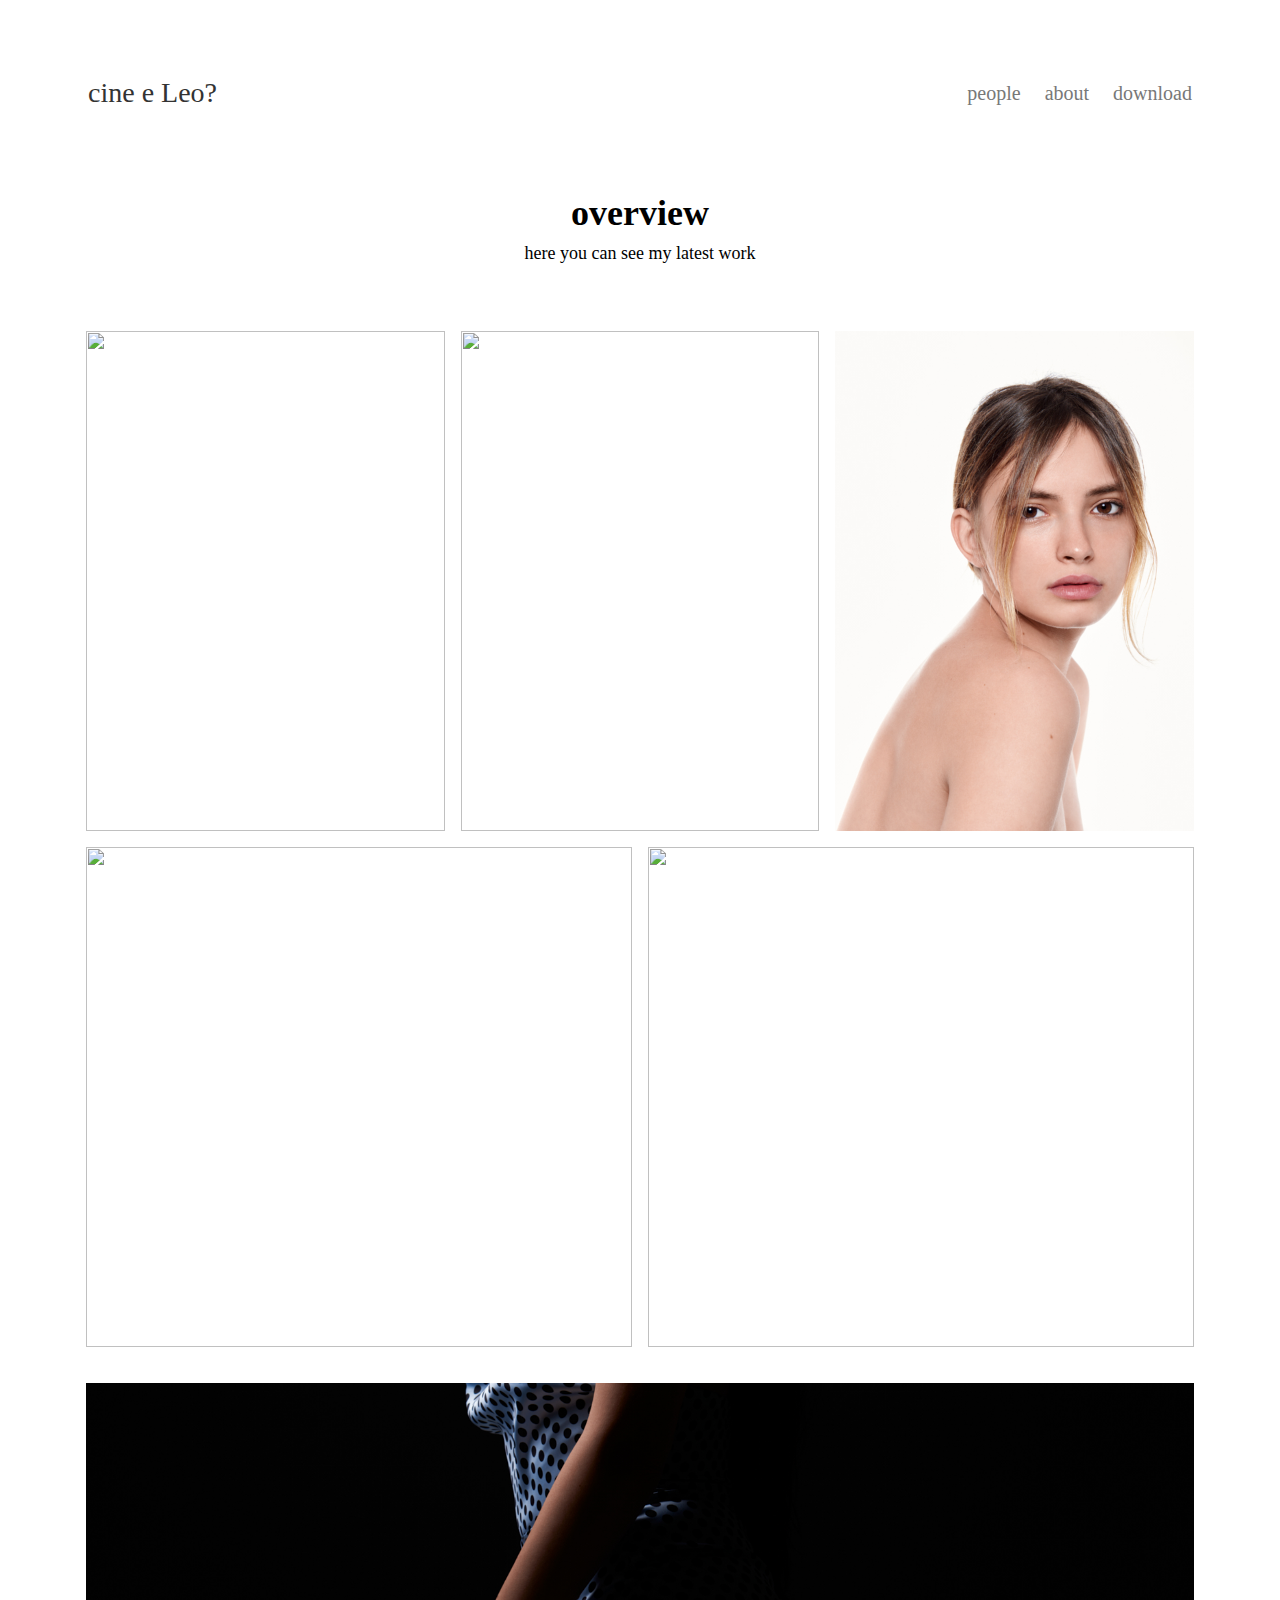
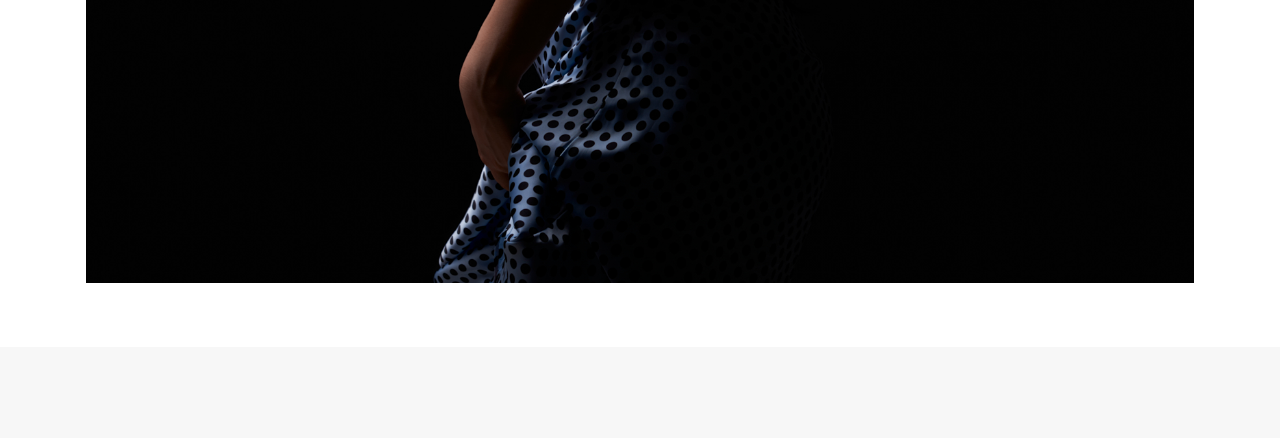
==== commit 32dda8e8: "Add files via upload" ====
--- a/index.html
+++ b/index.html
@@ -99,7 +99,7 @@
 
           <div class="column-xs-12">
             <figure class="img-container specialImg">
-              <img src="stuff/img/eugen_toma/big/eugen_toma_5.jpg" />
+              <img src="stuff/img/denisa_savuc/big/denisa_savuc_2.jpg" />
             </figure>
           </div>
         </div>
@@ -143,5 +143,6 @@
 
     <script src="stuff/js/script.js"></script>
     <script src="stuff/js/dream.js"></script>
+    <script src="stuff/js/progressScroll.js"></script>
   </body>
 </html>
--- a/stuff/styles.css
+++ b/stuff/styles.css
@@ -561,7 +561,185 @@
           order: 2;
 }
 
+.order3 {
+  -webkit-box-ordinal-group: 4;
+      -ms-flex-order: 3;
+          order: 3;
+}
+
+.card-list {
+  display: -webkit-box;
+  display: -ms-flexbox;
+  display: flex;
+  padding: 3rem 3rem 1rem 0.6rem;
+  overflow-x: scroll;
+}
+
+.card-list::-webkit-scrollbar {
+  height: 0px;
+}
+
+.card {
+  height: 400px;
+  width: 400px;
+  min-width: 280px;
+  padding: 1.5rem;
+  border-radius: 16px;
+  background: white;
+  -webkit-box-shadow: -0.2rem 0 0.5rem rgba(0, 0, 0, 0.2);
+          box-shadow: -0.2rem 0 0.5rem rgba(0, 0, 0, 0.2);
+  display: -webkit-box;
+  display: -ms-flexbox;
+  display: flex;
+  -webkit-box-orient: vertical;
+  -webkit-box-direction: normal;
+      -ms-flex-direction: column;
+          flex-direction: column;
+  -webkit-transition: 0.2s;
+  transition: 0.2s;
+  margin: 0;
+  scroll-snap-align: start;
+  clear: both;
+  position: relative;
+}
+
+.card:hover {
+  -webkit-transform: translateY(-1rem);
+          transform: translateY(-1rem);
+}
+
+.card:hover ~ .card,
+.card:focus-within ~ .card {
+  -webkit-transform: translateX(130px);
+          transform: translateX(130px);
+}
+
+.card:not(:first-child) {
+  margin-left: -130px;
+}
+
+.card-header {
+  margin-bottom: auto;
+}
+
+.card-header p {
+  font-size: 14px;
+  margin: 0 0 1rem;
+  color: #7a7a8c;
+}
+
+.card-header h2 {
+  font-size: 1.3rem;
+  margin: 0.25rem 0 auto;
+  text-decoration: none;
+  color: inherit;
+  border: 0;
+  display: inline-block;
+}
+
+.card-author {
+  display: -ms-grid;
+  display: grid;
+  -ms-grid-columns: 1fr 75px;
+      grid-template-columns: 1fr 75px;
+  -webkit-box-align: center;
+      -ms-flex-align: center;
+          align-items: center;
+  position: relative;
+}
+
+.nameandtags {
+  display: -webkit-box;
+  display: -ms-flexbox;
+  display: flex;
+  -webkit-box-orient: vertical;
+  -webkit-box-direction: normal;
+      -ms-flex-direction: column;
+          flex-direction: column;
+}
+
+.author-avatar {
+  grid-area: auto;
+  -ms-flex-item-align: start;
+      align-self: start;
+  position: relative;
+  -webkit-box-sizing: border-box;
+          box-sizing: border-box;
+  display: -webkit-box;
+  display: -ms-flexbox;
+  display: flex;
+  -webkit-box-align: center;
+      -ms-flex-align: center;
+          align-items: center;
+  -webkit-box-pack: center;
+      -ms-flex-pack: center;
+          justify-content: center;
+  height: 100%;
+}
+
+.author-avatar img {
+  width: 80px;
+  height: 80px;
+  border-radius: 50%;
+  display: block;
+  overflow: hidden;
+  -o-object-fit: cover;
+     object-fit: cover;
+}
+
+.author-name {
+  grid-area: auto;
+  -webkit-box-sizing: border-box;
+          box-sizing: border-box;
+}
+
+.half-circle {
+  position: absolute;
+  bottom: 0;
+  width: 60px;
+  height: 48px;
+  fill: none;
+  stroke: rgba(0, 0, 0, 0.6);
+  stroke-width: 3;
+  stroke-linecap: round;
+  pointer-events: none;
+}
+
+.tags {
+  padding-top: 0.5rem;
+  line-height: 2;
+  margin-bottom: 0;
+  display: -webkit-box;
+  display: -ms-flexbox;
+  display: flex;
+  -webkit-box-orient: vertical;
+  -webkit-box-direction: normal;
+      -ms-flex-direction: column;
+          flex-direction: column;
+  -ms-flex-item-align: start;
+      align-self: flex-start;
+}
+
+.tags a {
+  font-style: normal;
+  font-weight: 700;
+  font-size: 0.5rem;
+  color: #7a7a8c;
+  text-transform: uppercase;
+  font-size: 0.66rem;
+  border: 1px solid rgba(0, 0, 0, 0.3);
+  border-radius: 1em;
+  padding: 0.2rem 0.85rem 0.2rem;
+  position: relative;
+}
+
 @media screen and (max-width: 62rem) {
+  .tags a {
+    font-size: 0.6rem;
+  }
+  .card-header h2 {
+    font-size: 1.1rem;
+  }
   .specialImg {
     margin-top: 0px;
   }
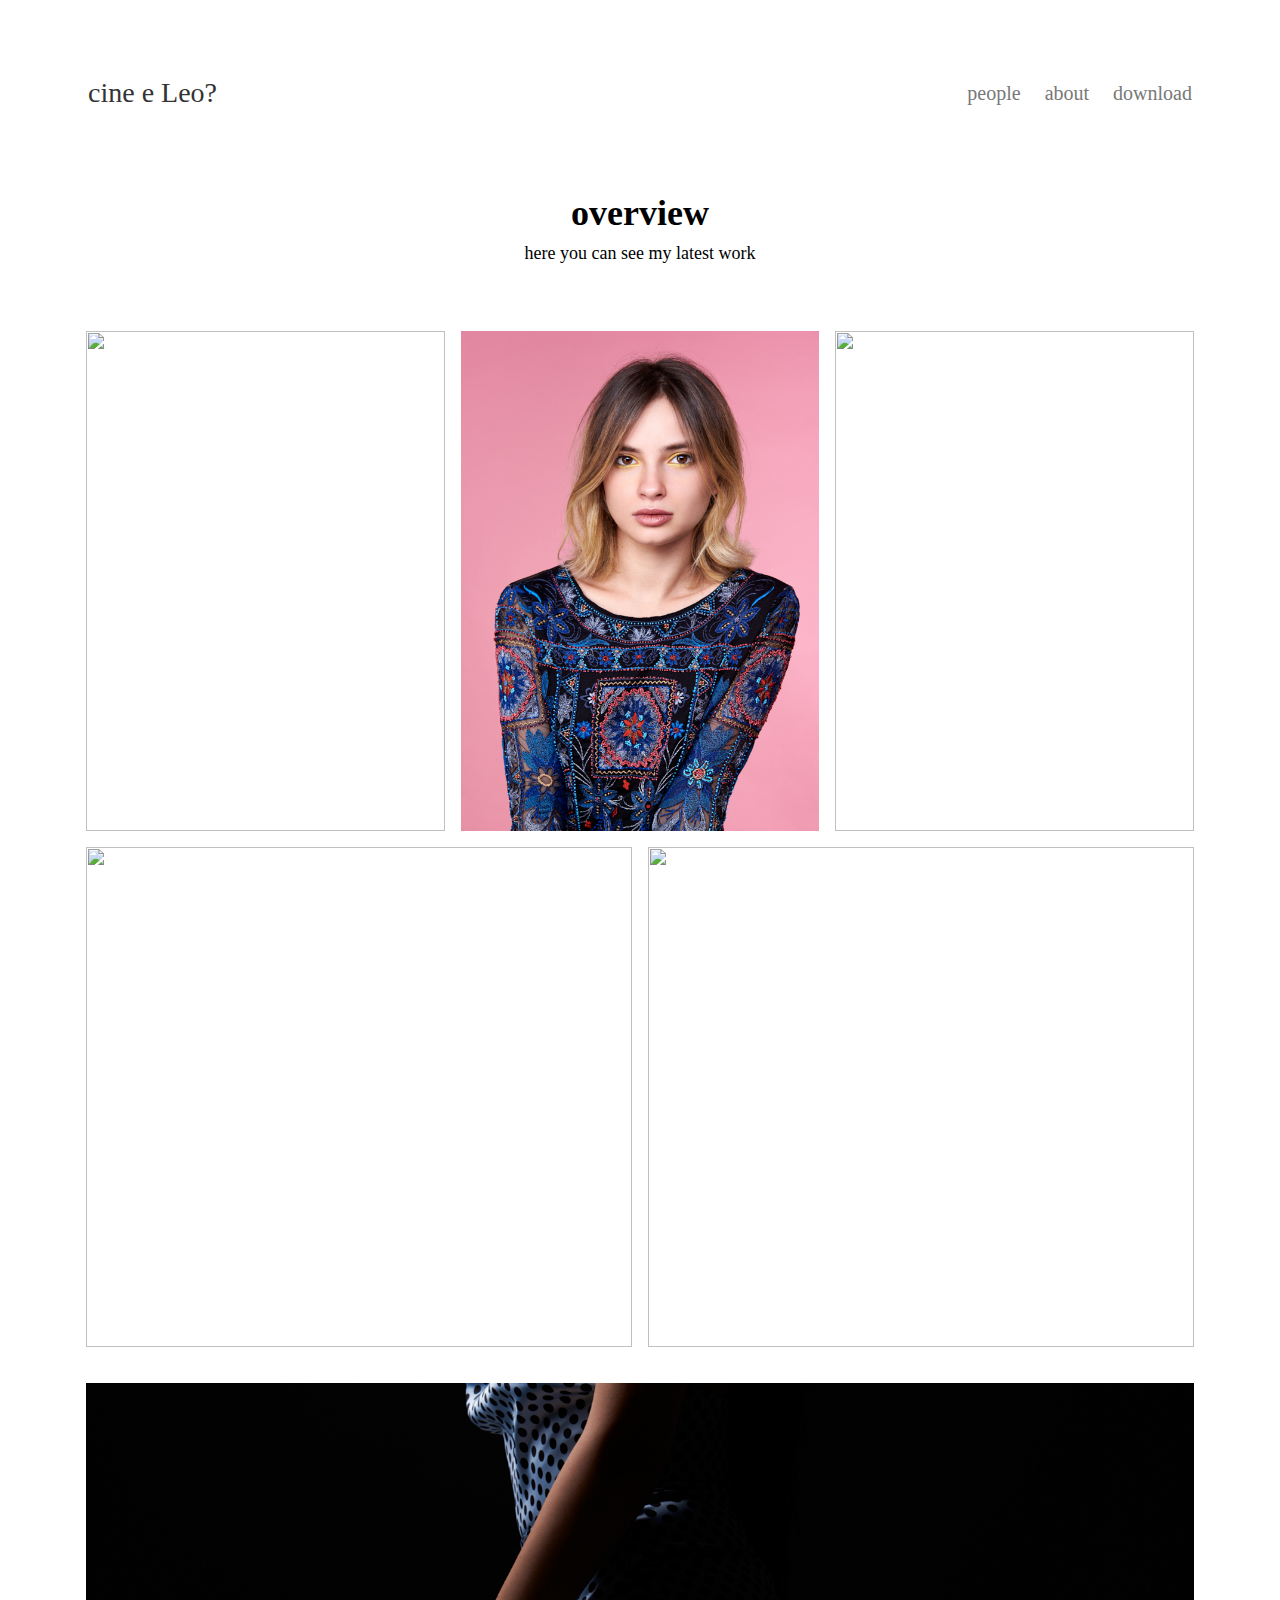
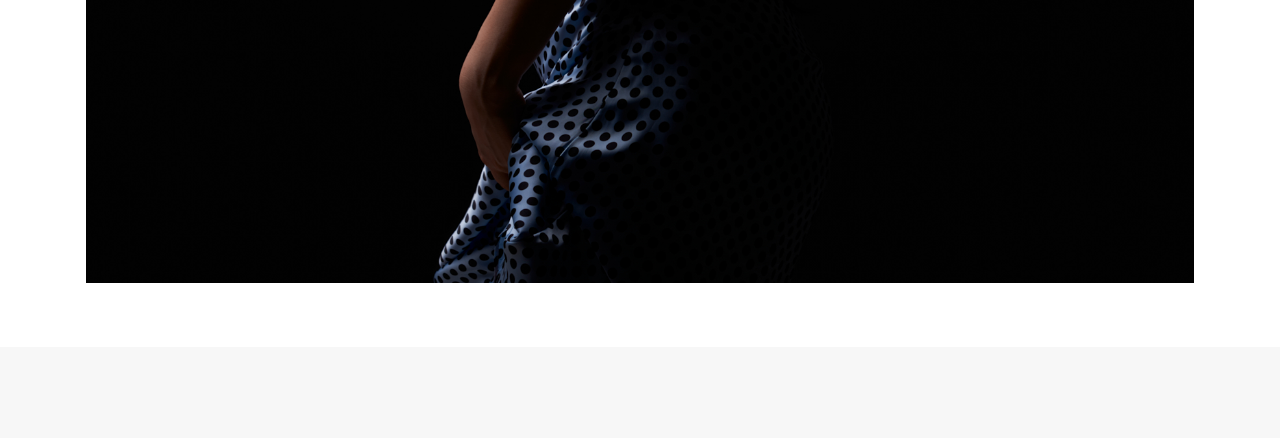
==== commit 951f60e9: "Add files via upload" ====
--- a/index.html
+++ b/index.html
@@ -69,19 +69,19 @@
 
           <div class="column-xs-12 column-md-4">
             <figure class="img-container">
-              <img src="stuff/img/cristiana_mircea/small/cristiana_mircea_2.jpg" />
+              <img src="stuff/img/cristian_dascalu/small/cristian_dascalu_2.jpg" />
             </figure>
           </div>
 
           <div class="column-xs-12 column-md-4">
             <figure class="img-container">
-              <img src="stuff/img/vladimir_negrea/small/vladimir_negrea_3.jpg" />
+              <img src="stuff/img/cora_oprea/small/cora_oprea_6.jpg" />
             </figure>
           </div>
 
           <div class="column-xs-12 column-md-4">
             <figure class="img-container">
-              <img src="stuff/img/cora_oprea/small/cora_oprea_3.jpg" />
+              <img src="stuff/img/ioana_tanasescu/small/ioana_tanasescu_4.jpg" />
             </figure>
           </div>
 
@@ -93,7 +93,7 @@
 
           <div class="column-xs-12 column-md-6">
             <figure class="img-container">
-              <img src="stuff/img/ana_maria_calina/small/ana_maria_calina_1.jpg" />
+              <img src="stuff/img/ramona_tacu/big/ramona_tacu_8.jpg" />
             </figure>
           </div>
 
--- a/stuff/styles.css
+++ b/stuff/styles.css
@@ -149,6 +149,14 @@
   background: #555;
 }
 
+.progressBar {
+  background-color: black;
+  height: 3px;
+  width: 0%;
+  display: block;
+  position: fixed;
+}
+
 @font-face {
   font-family: Cormorant_Garamond;
   src: url(fonts/cormorantgaramond-light.ttf);
@@ -582,7 +590,7 @@
 .card {
   height: 400px;
   width: 400px;
-  min-width: 280px;
+  min-width: 330px;
   padding: 1.5rem;
   border-radius: 16px;
   background: white;
@@ -629,7 +637,7 @@
 }
 
 .card-header h2 {
-  font-size: 1.3rem;
+  font-size: 1.2rem;
   margin: 0.25rem 0 auto;
   text-decoration: none;
   color: inherit;
@@ -712,25 +720,28 @@
   display: -webkit-box;
   display: -ms-flexbox;
   display: flex;
+  -ms-flex-item-align: start;
+      align-self: flex-start;
+}
+
+.direction-column {
   -webkit-box-orient: vertical;
   -webkit-box-direction: normal;
       -ms-flex-direction: column;
           flex-direction: column;
-  -ms-flex-item-align: start;
-      align-self: flex-start;
 }
 
 .tags a {
   font-style: normal;
   font-weight: 700;
-  font-size: 0.5rem;
   color: #7a7a8c;
   text-transform: uppercase;
-  font-size: 0.66rem;
+  font-size: 0.6rem;
   border: 1px solid rgba(0, 0, 0, 0.3);
   border-radius: 1em;
-  padding: 0.2rem 0.85rem 0.2rem;
+  padding: 0.2em 0.85em 0.2em;
   position: relative;
+  text-align: center;
 }
 
 @media screen and (max-width: 62rem) {
